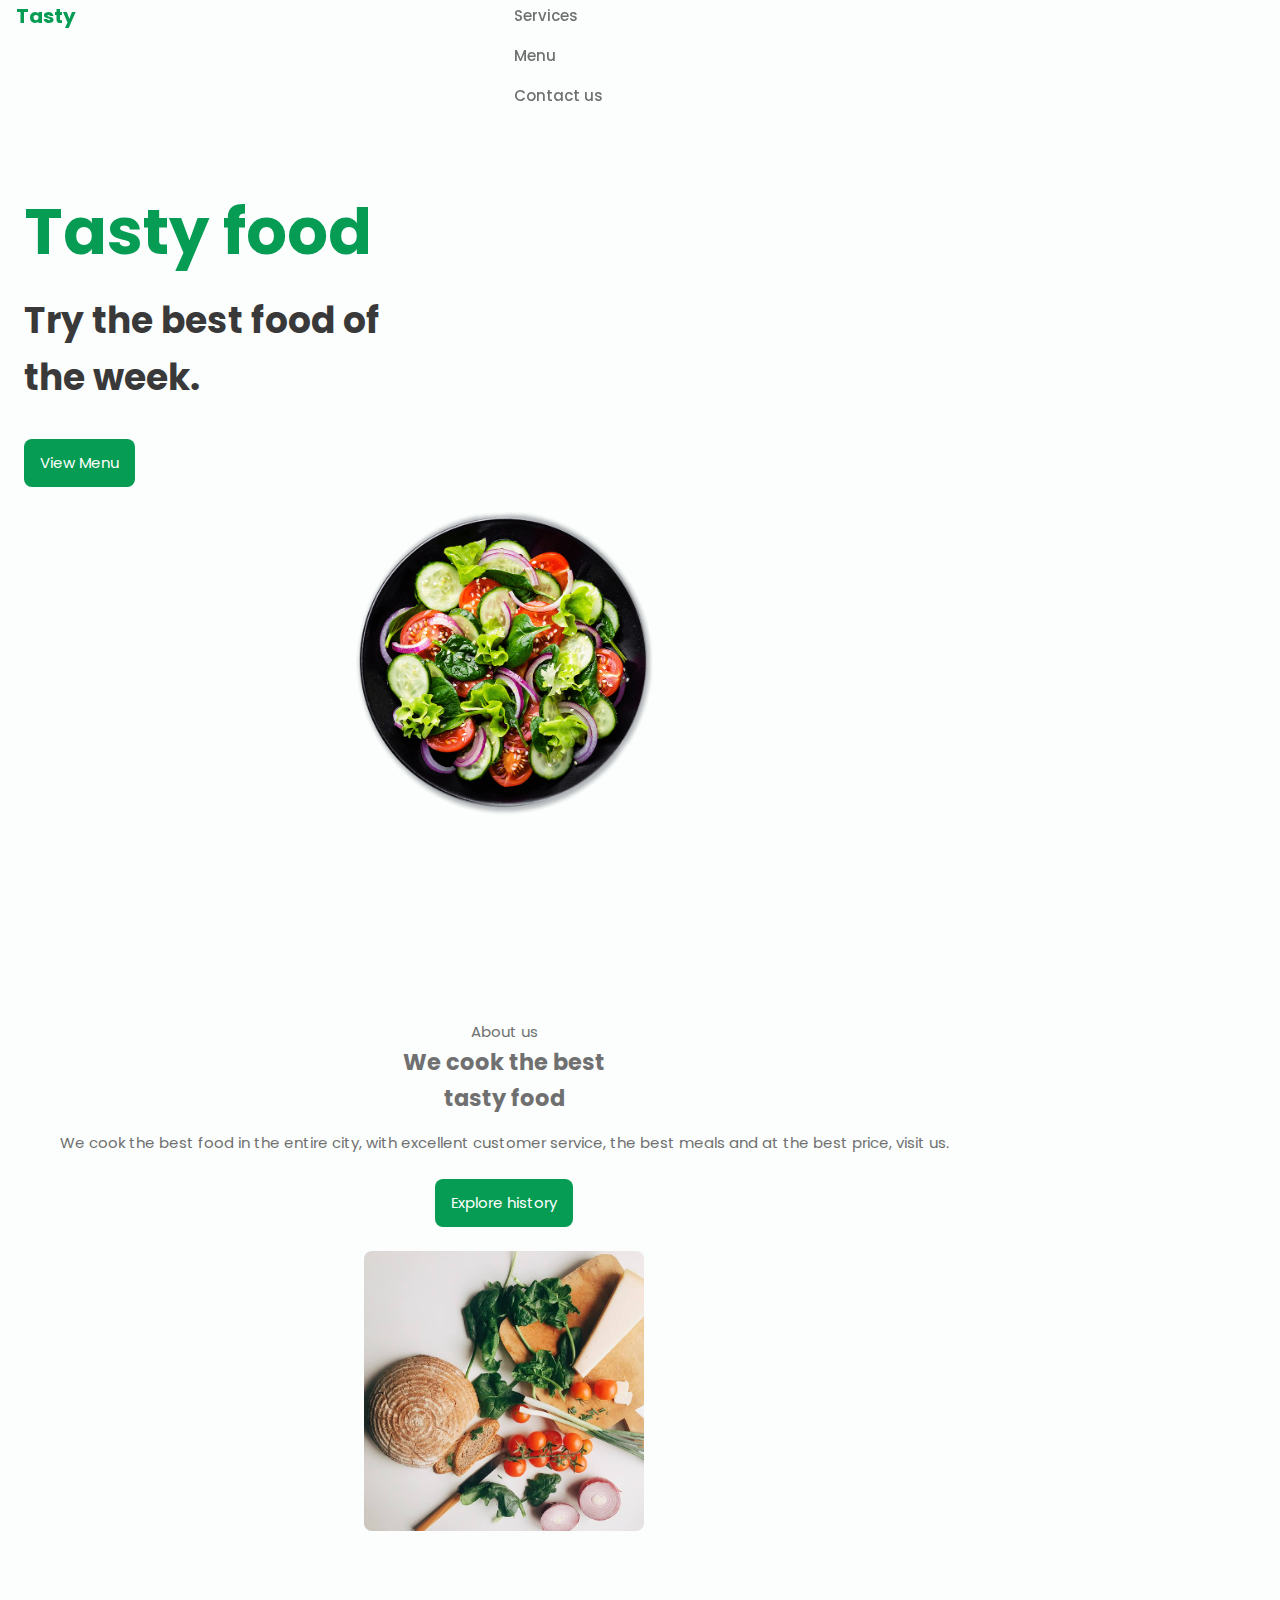
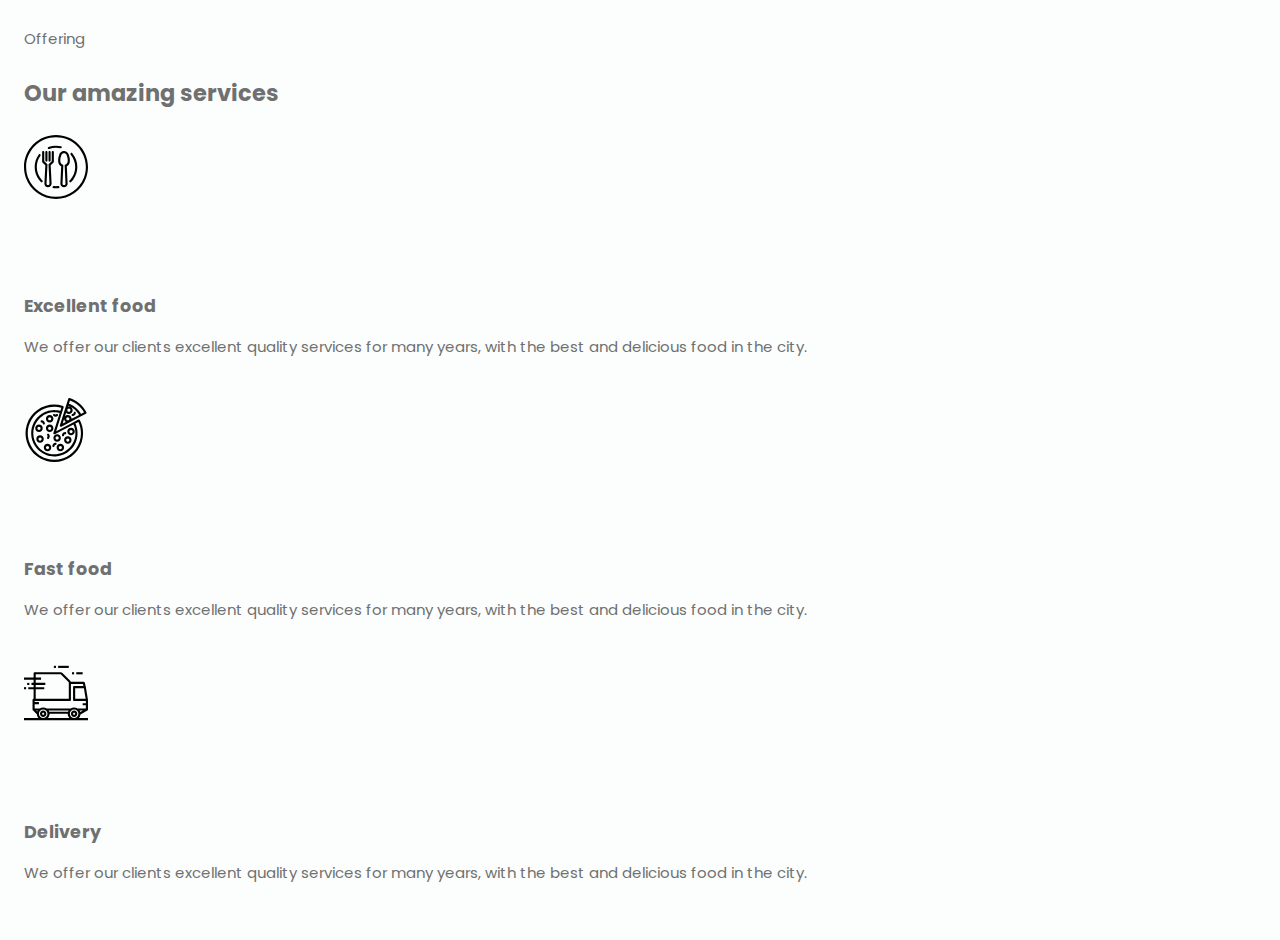
==== ex4/index.html @ 88bc2f44 "update 50% "web-restaurant"" ====
<!DOCTYPE html>
<html lang="en">
<head>
    <meta charset="UTF-8">
    <meta http-equiv="X-UA-Compatible" content="IE=edge">
    <meta name="viewport" content="width=device-width, initial-scale=1.0">
    <!-- Icon font-awesome -->
    <link rel="stylesheet" href="https://cdnjs.cloudflare.com/ajax/libs/font-awesome/5.15.2/css/all.min.css" integrity="sha512-HK5fgLBL+xu6dm/Ii3z4xhlSUyZgTT9tuc/hSrtw6uzJOvgRr2a9jyxxT1ely+B+xFAmJKVSTbpM/CuL7qxO8w==" crossorigin="anonymous" />
    <!-- Link css -->
    <link rel="stylesheet" href="assets/css/style.css">
    <title>Response website food</title>
</head>
<body>
    <!-- ===== HEADER ===== -->
    <header class="l-header" id="header">
        <nav class="nav bg-container">
            <a href="#" class="nav__logo">Tasty</a>
            <div class="nav__menu" id="nav-menu">
                <ul class="nav__list">
                    <li class="nav__item"><a href="" class="nav__link nav__link-active">Home</a></li>
                    <li class="nav__item"><a href="" class="nav__link">About</a></li>
                    <li class="nav__item"><a href="" class="nav__link">Services</a></li>
                    <li class="nav__item"><a href="" class="nav__link">Menu</a></li>
                    <li class="nav__item"><a href="" class="nav__link">Contact us</a></li>
                </ul>
            </div>
            <div class="nav__toggle" id="nav-toggle">
                <i class="fas fa-bars"></i>
            </div>
        </nav>
    </header>

    <!--== MAIN ==-->
    <main class="l-main">
        <!-- === HOME ==== -->
        <section class="home" id="home">
            <div class="home__container bg-container bd-grid">
                <div class="home__data">
                    <h1 class="home__title">Tasty food</h1>
                    <h2 class="home__subtitle">Try the best food of <br> the week.</h2>
                    <a href="#" class="button">View Menu</a>
                </div>
                <img src="assets/images/home.png" class="home__img" alt="">
            </div>
        </section>
        <!-- === ABOUT === -->
        <section class="about">
            <div class="about__container bg-container bd-grid">
                <div class="about__data">
                    <span class="about__initial section-subtitle">About us</span>
                    <h2 class="about__initial section-title">We cook the best <br>tasty food</h2>
                    <p class="about__description">We cook the best food in the entire city, with excellent customer service, the best meals and at the best price, visit us.</p>
                    <a href="#" class="button">Explore history</a>
                </div>
                <img src="assets/images/about.jpg" alt="" class="about__img">
            </div>
        </section>

        <section class="services">
            <div class="services__container bg-container bd-grid">
                <span class="section-subtitle">Offering</span>
                <h2 class="section-title">Our amazing services</h2>
                <div class="services__content">
                    <svg class="services__img" xmlns="http://www.w3.org/2000/svg">
                        <path d="M45.3205 21.5702L44.6357 19.3163C43.7659 16.756 40.9852 15.3857 38.4249 
                        16.2556C36.9847 16.7449 35.8536 17.876 35.3643 19.3163L34.6795 21.5702C34.1032 
                        23.471 33.9823 25.4807 34.3264 27.4368C34.6403 29.0838 35.6859 30.4987 37.168 
                        31.2822L36.4011 48.4267C36.2984 49.3836 36.6088 50.339 37.2544 51.0528C38.6428 
                        52.5715 40.9996 52.6771 42.5183 51.2887C42.6004 51.2136 42.6791 51.135 42.7541 
                        51.0528C43.3853 50.3592 43.6952 49.4319 43.6075 48.4982L42.8363 31.28C44.3164 
                        30.4962 45.3603 29.0822 45.6736 27.4368C46.0177 25.4807 45.8968 23.471 45.3205 
                        21.5702ZM43.5723 27.0656C43.3413 28.2488 42.4981 29.2196 41.3589 29.6139C40.9265 
                        29.7764 40.648 30.1988 40.6688 30.6603L41.4795 48.6667C41.5168 49.0199 41.4003 
                        49.372 41.1595 49.6331C40.5172 50.269 39.4828 50.269 38.8405 49.6331C38.5877 
                        49.351 38.4729 48.9712 38.5269 48.5963L39.3312 30.6603C39.352 30.1988 39.0735 
                        29.7764 38.6411 29.6139C37.5019 29.2196 36.6587 28.2488 36.4277 27.0656C36.1424 
                        25.4416 36.2429 23.7732 36.7211 22.1952L37.4059 19.9403C37.9357 18.5076 39.5267 
                        17.7758 40.9595 18.3056C41.7169 18.5858 42.314 19.183 42.5941 19.9403L43.2789 
                        22.1952C43.7565 23.7734 43.8571 25.4416 43.5723 27.0656Z"/>
                        <path d="M28.8 16C28.2109 16 27.7333 16.4776 27.7333 17.0667V26.2251L24.8459 
                        29.1125C24.6323 29.3253 24.5187 29.6188 24.5333 29.92L25.4667 48.5867C25.4889 
                        48.9892 25.3428 49.3829 25.0635 49.6736C24.4796 50.2627 23.5287 50.2669 22.9395 
                        49.6829C22.9363 49.6799 22.9332 49.6767 22.9301 49.6736C22.6507 49.3829 22.5047 
                        48.9892 22.5269 48.5867L23.4667 29.92C23.4816 29.6189 23.3684 29.3256 23.1552 
                        29.1125L20.2667 26.2251V17.0667C20.2667 16.4776 19.7891 16 19.2 16C18.6109 
                        16 18.1333 16.4776 18.1333 17.0667V26.6667C18.1333 26.9496 18.2459 27.2208 
                        18.4459 27.4208L21.3109 30.2869L20.4011 48.4832C20.3043 50.4708 21.8371 
                        52.1607 23.8247 52.2575C25.8123 52.3543 27.5021 50.8215 27.5989 48.8339C27.6047 
                        48.7171 27.6047 48.6001 27.5989 48.4833L26.6891 30.2871L29.5541 27.4209C29.7541 
                        27.2209 29.8667 26.9497 29.8667 26.6668V17.0668C29.8667 16.4776 29.3891 16 28.8 16Z"/>
                        <path d="M22.4 16C21.8109 16 21.3333 16.4776 21.3333 17.0667V25.6C21.3333 26.1891 
                        21.8109 26.6667 22.4 26.6667C22.9891 26.6667 23.4667 26.1891 23.4667 25.6V17.0667C23.4667 
                        16.4776 22.9891 16 22.4 16Z"/>
                        <path d="M25.6 16C25.0109 16 24.5333 16.4776 24.5333 17.0667V25.6C24.5333 26.1891 
                        25.0109 26.6667 25.6 26.6667C26.1891 26.6667 26.6667 26.1891 26.6667 25.6V17.0667C26.6667 
                        16.4776 26.1891 16 25.6 16Z"/>
                        <path d="M32 0C14.3269 0 0 14.3269 0 32C0 49.6731 14.3269 64 32 64C49.6731 64 64 49.6731 
                        64 32C63.98 14.3352 49.6648 0.02 32 0ZM32 61.8667C15.5051 61.8667 2.13333 48.4949 
                        2.13333 32C2.13333 15.5051 15.5051 2.13333 32 2.13333C48.4949 2.13333 61.8667 
                        15.5051 61.8667 32C61.8479 48.4871 48.4871 61.8479 32 61.8667Z"/>
                        <path d="M35.4625 52.0229C35.4053 51.4367 34.8836 51.0077 34.2972 51.0649C34.2835 
                        51.0663 34.2697 51.0679 34.256 51.0697L34.2603 51.0687C32.7585 51.2431 31.2415 
                        51.2431 29.7397 51.0687C29.1544 51 28.6244 51.4188 28.5557 52.0041C28.4871 
                        52.5895 28.9059 53.1195 29.4912 53.1881C31.1567 53.3827 32.8391 53.3827 
                        34.5045 53.1881C35.0908 53.1311 35.5197 52.6093 35.4625 52.0229Z"/>
                        <path d="M48.32 18.2549C47.9414 17.8035 47.2686 17.7445 46.8173 18.1231C46.8158 
                        18.1243 46.8144 18.1257 46.8128 18.1269C46.3625 18.5066 46.3052 19.1794 46.6848 
                        19.6298C53.1161 27.2645 52.6241 38.5537 45.553 45.5999C45.1357 46.0158 45.1345 
                        46.6914 45.5504 47.1087C45.9662 47.5261 46.6418 47.5273 47.0592 47.1114C54.9174 
                        39.283 55.4654 26.7387 48.32 18.2549Z"/>
                        <path d="M24.851 14.0992C24.8505 14.0992 24.85 14.0991 24.8495 14.0991C24.8487 
                        14.0991 24.8478 14.0992 24.8469 14.0992H24.851Z"/>
                        <path d="M37.0315 11.263C32.8628 10.2639 28.4908 10.5324 24.4757 12.0342C23.9243 
                        12.2415 23.6455 12.8567 23.8528 13.408C24.0091 13.8236 24.4064 14.0987 24.8503 
                        14.0991C24.9779 14.0984 25.1043 14.0751 25.2235 14.0299C28.8392 12.6778 32.7763 
                        12.4363 36.5301 13.3366C37.1028 13.475 37.6792 13.1231 37.8176 12.5504C37.956 
                        11.9778 37.6041 11.4014 37.0315 11.263Z"/>
                        <path d="M18.3989 45.5466C14.8031 41.9569 12.7877 37.081 12.8 32C12.7895 
                        27.9405 14.0753 23.9837 16.4704 20.7061C16.8244 20.2352 16.7296 19.5665 
                        16.2587 19.2125C15.7877 18.8585 15.1191 18.9533 14.7651 19.4243C14.7588 
                        19.4327 14.7527 19.441 14.7467 19.4496C8.5796 27.928 9.48706 39.6308 
                        16.8875 47.057C17.3045 47.4744 17.9811 47.4746 18.3984 47.0576C18.8157 
                        46.6405 18.816 45.964 18.3989 45.5466Z"/>
                    </svg>
                    <h3 class="services__title">Excellent food</h3>
                    <p class="services__description">We offer our clients excellent quality services for many years, with the best and delicious food in the city.</p>
                </div>

                <div class="services__content">
                    <svg class="services__img" xmlns="http://www.w3.org/2000/svg">
                        <g clip-path="url(#clip0)">
                        <path d="M55.82 22.0395C55.5475 21.5164 54.9027 21.3132 54.3795 21.5855L54.3794 
                        21.5857L49.4885 24.1283H49.481L32.1524 33.1455L38.0258 14.5397C38.0258 14.5323 
                        38.0343 14.5269 38.0364 14.5184L39.6917 9.24302C39.8672 8.68077 39.5542 8.08249 
                        38.9922 7.90602C23.9044 3.04166 7.72977 11.3293 2.86527 26.4172C-1.99923 41.5051 
                        6.28852 57.6796 21.3763 62.5441C21.4918 62.5813 21.6074 62.6178 21.7234 62.6535C24.5311 
                        63.5434 27.4587 63.9975 30.4042 64.0002C42.9131 63.965 53.9649 55.8488 57.7422 
                        43.9239C60.0541 36.6656 59.3619 28.7836 55.82 22.0395ZM29.3406 34.962C29.164 
                        35.5247 29.4769 36.1241 30.0396 36.3008C30.3091 36.3854 30.601 36.3598 30.8517 
                        36.2296L49.4682 26.5439C49.5504 26.7222 49.638 26.8984 49.7149 27.0778C49.8216 
                        27.3362 49.9284 27.5957 50.0352 27.8584C50.173 28.2183 50.2969 28.5814 50.4133 
                        28.9466C50.5019 29.2243 50.5884 29.503 50.6653 29.7828C50.7625 30.1405 50.8457 
                        30.5015 50.9237 30.8635C50.9867 31.1539 51.0508 31.4433 51.101 31.7349C51.1629 
                        32.0969 51.2078 32.46 51.2505 32.8241C51.2857 33.1178 51.3242 33.4104 51.3466 
                        33.7051C51.3744 34.0778 51.3808 34.4526 51.3882 34.8253C51.3946 35.1126 51.4085 
                        35.3988 51.4021 35.686C51.3946 36.0822 51.3605 36.4784 51.3306 36.8746C51.3092 
                        37.1394 51.2996 37.4086 51.2697 37.6691C51.2163 38.1219 51.1341 38.5725 51.0561 
                        39.0232C51.0187 39.2304 50.9953 39.4386 50.9493 39.6447C50.8084 40.3036 50.6386 
                        40.9603 50.4325 41.6118C48.7654 46.9422 45.0355 51.3845 40.074 53.9491C39.6361 
                        54.1776 39.1865 54.3687 38.738 54.5642C28.0956 59.2052 15.7058 54.3402 11.0648 
                        43.6977C7.01535 34.4119 10.1643 23.5587 18.5549 17.8822C19.2289 17.4217 19.9288 
                        17.0002 20.6512 16.62C21.2172 16.3252 21.7949 16.0658 22.3769 15.8255C22.4784 
                        15.7828 22.5798 15.74 22.6823 15.6995C23.2519 15.4767 23.8243 15.2783 24.3995 
                        15.1047C24.4977 15.0748 24.5981 15.0502 24.6974 15.0224C25.2613 14.8633 25.8283 
                        14.7245 26.4007 14.6145C26.4456 14.6059 26.4904 14.5942 26.5363 14.5857C27.1344 
                        14.4789 27.7377 14.3956 28.3432 14.3368L28.6956 14.3048C29.2936 14.2578 29.8938 
                        14.2322 30.495 14.2375C30.5879 14.2375 30.6797 14.2439 30.7716 14.2461C31.3109 
                        14.2567 31.8512 14.2909 32.3905 14.3443C32.5144 14.3561 32.6372 14.3657 32.7611 
                        14.3796C33.3569 14.4507 33.9522 14.5461 34.5466 14.6657C34.6715 14.6914 34.7965 14.7234 34.9214 
                        14.7512C35.1681 14.8067 35.4137 14.8804 35.6604 14.9445L29.3406 34.962ZM55.6993 43.2777C51.2801 
                        57.2726 36.3525 65.0352 22.3577 60.616C15.642 58.4955 10.0427 53.7957 6.79003 47.5492C-0.00601205
                        34.5574 5.01667 18.5164 18.0083 11.7204C23.9533 8.61056 30.8553 7.86704 37.3263 9.6392L36.3097 
                        12.8824C36.0897 12.8236 35.8675 12.7895 35.6465 12.7382C35.3261 12.6613 34.9983 12.5887 34.6726 
                        12.5246C34.2743 12.4488 33.877 12.3879 33.4776 12.3335C33.1412 12.2865 32.8059 12.2406 32.4695 
                        12.2096C32.0733 12.1722 31.6793 12.1541 31.2842 12.137C30.9457 12.1231 30.6082 12.1071 30.2707 
                        12.1071C29.8724 12.1071 29.4762 12.1306 29.079 12.153C28.7458 12.1712 28.4148 12.1829 28.0837 
                        12.216C27.6779 12.2555 27.2743 12.3228 26.8717 12.3826C26.5513 12.4307 26.2309 12.4702 25.917 
                        12.5321C25.4984 12.6154 25.084 12.7254 24.6686 12.8311C24.3728 12.9069 24.0749 12.9699 23.7812 
                        13.0575C23.338 13.1899 22.9013 13.3533 22.4634 13.5135C22.205 13.6075 21.9434 13.6854 21.6881 
                        13.7901C21.1542 14.0037 20.6363 14.2557 20.1173 14.512C19.9667 14.5867 19.8108 14.6444 19.6613 
                        14.7256C19.0408 15.0459 18.446 15.4037 17.864 15.7742C7.77422 22.2215 4.26621 35.2991 9.77477 
                        45.9303C9.78332 45.9474 9.78972 45.9645 9.79827 45.9805C9.81963 46.0211 9.84632 46.0574 9.86661 
                        46.0979C12.6976 51.506 17.5617 55.5673 23.3882 57.3877C23.4202 57.3983 23.4523 57.4037 23.4833 
                        57.4133C24.1154 57.6098 24.7519 57.7732 25.3916 57.9141C25.6222 57.9654 25.854 58.0049 26.0857 
                        58.0497C26.5395 58.1352 26.9945 58.2099 27.4505 58.2633C27.7046 58.2954 27.9577 58.3263 28.2119 
                        58.3509C28.6871 58.3957 29.1623 58.4224 29.6375 58.4374C29.8511 58.4449 30.0646 58.4609 30.2697 
                        58.462C30.3081 58.462 30.3466 58.462 30.385 58.462C30.9681 58.462 31.5501 58.4321 32.1299 
                        58.3872C32.3061 58.3733 32.4813 58.3573 32.6564 58.3391C33.2843 58.2772 33.9101 58.196 34.5306 
                        58.0818C34.6373 58.0626 34.7441 58.0359 34.8509 58.0145C35.4148 57.9077 35.9743 57.7668 36.5307 
                        57.6119C36.677 57.5713 36.8233 57.534 36.9685 57.4902C37.5836 57.3065 38.1913 57.094 38.7936 
                        56.858C38.9281 56.8046 39.0605 56.7512 39.194 56.6935C39.8241 56.4319 40.4488 56.1521 41.0607 
                        55.8392C46.5215 53.0152 50.6262 48.1245 52.4604 42.2568C52.4924 42.1564 52.5106 42.0539 52.5405 
                        41.9535C52.7274 41.3352 52.8961 40.7158 53.0296 40.0911C53.0819 39.8455 53.1107 39.5988 53.1545 
                        39.3521C53.2421 38.8673 53.3318 38.3835 53.3884 37.8966C53.4204 37.6189 53.429 37.3413 53.4514 
                        37.0626C53.4866 36.6066 53.5251 36.1516 53.5336 35.6967C53.54 35.402 53.524 35.1083 53.5187 
                        34.8136C53.5101 34.3768 53.5027 33.9401 53.4685 33.5044C53.445 33.1979 53.4023 32.8935 53.367 
                        32.5881C53.3168 32.1684 53.2666 31.7509 53.1951 31.3344C53.1396 31.014 53.068 30.7044 52.9997 
                        30.3893C52.9121 29.991 52.8224 29.5938 52.7146 29.1986C52.6249 28.8783 52.5213 28.5515 
                        52.4177 28.229C52.297 27.8552 52.1721 27.4815 52.0322 27.1141C51.9051 26.7788 51.7652 
                        26.4467 51.6221 26.1156C51.5399 25.9266 51.4758 25.7333 51.3882 25.5454L54.4007 
                        23.9777C57.2654 30.0137 57.7296 36.9125 55.6993 43.2777Z"/>
                        <path d="M62.4099 14.2524C58.9465 7.45084 52.8892 2.33112 45.6056 0.0494396C45.0432 -0.127563 44.4439 
                        0.184527 44.2665 0.74677L42.5888 6.06592L35.8686 27.366C35.7386 27.7788 35.8706 28.2291 36.2029 
                        28.5065C36.5352 28.7839 37.002 28.8333 37.385 28.6315L57.0448 18.2729L61.9571 15.6833C62.4744 
                        15.4107 62.6762 14.7729 62.4099 14.2524ZM44.8965 10.6002C45.7812 10.6002 46.4984 11.3174 46.4984 
                        12.202C46.4984 13.0866 45.7812 13.8038 44.8965 13.8038C44.0119 13.8038 43.2947 13.0866 43.2947 
                        12.202C43.2947 11.3174 44.0119 10.6002 44.8965 10.6002ZM38.6878 25.5314L40.1167 21.0003C40.1946 
                        22.1759 40.8244 23.2453 41.8146 23.8836L38.6878 25.5314ZM43.8287 22.3469C42.944 22.3469 42.2268 
                        21.6297 42.2268 20.7451C42.2268 19.8605 42.944 19.1433 43.8287 19.1433C44.7133 19.1433 45.4305 
                        19.8605 45.4305 20.7451C45.4305 21.6299 44.7133 22.3469 43.8287 22.3469ZM47.5673 20.8583C47.5673 
                        20.8188 47.5791 20.7825 47.5791 20.743C47.5884 18.6876 45.9297 17.0139 43.8744 17.0046C42.7351 16.9994 
                        41.6562 17.5164 40.9464 18.4075L42.1136 14.672C43.4742 16.2298 45.84 16.3897 47.3979 15.0292C48.9557 
                        13.6686 49.1156 11.3028 47.7551 9.74493C46.8342 8.69052 45.4021 8.23774 44.0424 8.57119L44.2944 
                        7.77561C44.4759 7.84289 44.6607 7.90482 44.8401 7.97744C45.0857 8.07675 45.3302 8.17714 45.5705 
                        8.28499C45.9379 8.44945 46.2967 8.62778 46.6523 8.81253C46.8744 8.92786 47.0997 9.03999 47.3176 
                        9.16386C47.6956 9.37744 48.0651 9.61024 48.425 9.84731C48.6022 9.96264 48.7849 10.0694 48.9589 
                        10.1912C49.4722 10.5472 49.9706 10.9269 50.454 11.3306L50.4945 11.3616C50.9858 11.777 51.4556 12.2159 
                        51.9052 12.6804C52.0494 12.8278 52.1829 12.988 52.3238 13.1396C52.6218 13.46 52.9154 13.79 53.1942 
                        14.1327C53.3501 14.325 53.4964 14.5257 53.6459 14.7244C53.8904 15.0447 54.1286 15.3758 54.355 15.7143C54.5002 
                        15.9279 54.6401 16.1553 54.7821 16.3796C54.8889 16.5494 54.9818 16.7266 55.0822 16.8996L47.5673 20.8583ZM56.9829 
                        15.8937C56.8654 15.6876 56.7287 15.4964 56.6049 15.2946C56.45 15.0415 56.2941 14.7884 56.1297 14.5471C55.883 
                        14.1765 55.6213 13.8188 55.3544 13.4653C55.1867 13.2421 55.0233 13.0147 54.8471 12.799C54.5428 12.4231 54.2203 
                        12.0664 53.8946 11.7118C53.7355 11.5399 53.5859 11.3594 53.4215 11.1918C52.9271 10.6877 52.4145 10.204 51.8763 
                        9.748L51.8602 9.73305C51.3167 9.27386 50.7486 8.8435 50.1634 8.43663C49.9722 8.30421 49.7704 8.18781 49.576 
                        8.06074C49.1724 7.79697 48.7655 7.53854 48.3448 7.3004C48.1034 7.16478 47.8546 7.04304 47.6079 6.91489C47.2139 
                        6.71093 46.8177 6.51337 46.4108 6.33076C46.1428 6.21222 45.8715 6.10223 45.5981 5.9933C45.3771 5.90467 45.1646 
                        5.80108 44.9403 5.71886L45.9783 2.42229C51.9362 4.55766 56.9208 8.77582 60.0125 14.2983L56.9829 15.8937Z"/>
                        <path d="M25.6746 17.0076C23.6103 17.0076 21.937 18.6809 21.937 20.7452C21.937 22.8094 23.6103 24.4828 25.6746 
                        24.4828C27.7388 24.4828 29.4122 22.8094 29.4122 20.7452C29.4122 18.6809 27.7388 17.0076 25.6746 17.0076ZM25.6746 
                        22.347C24.7899 22.347 24.0727 21.6298 24.0727 20.7452C24.0727 19.8606 24.7899 19.1433 25.6746 19.1433C26.5592 
                        19.1433 27.2764 19.8606 27.2764 20.7452C27.2764 21.6299 26.5592 22.347 25.6746 22.347Z"/>
                        <path d="M14.9957 26.6185C12.9315 26.6185 11.2581 28.2919 11.2581 30.3561C11.2581 32.4204 12.9315 34.0938 14.9957 
                        34.0938C17.0599 34.0938 18.7333 32.4204 18.7333 30.3561C18.7333 28.2919 17.0599 26.6185 14.9957 26.6185ZM14.9957 
                        31.958C14.1111 31.958 13.3938 31.2408 13.3938 30.3561C13.3938 29.4715 14.1111 28.7543 14.9957 28.7543C15.8803 
                        28.7543 16.5975 29.4715 16.5975 30.3561C16.5975 31.2409 15.8803 31.958 14.9957 31.958Z"/>
                        <path d="M25.6746 26.6185C23.6103 26.6185 21.937 28.2919 21.937 30.3561C21.937 32.4204 23.6103 34.0938 
                        25.6746 34.0938C27.7388 34.0938 29.4122 32.4204 29.4122 30.3561C29.4122 28.2919 27.7388 26.6185 25.6746 
                        26.6185ZM25.6746 31.958C24.7899 31.958 24.0727 31.2408 24.0727 30.3561C24.0727 29.4715 24.7899 28.7543 
                        25.6746 28.7543C26.5592 28.7543 27.2764 29.4715 27.2764 30.3561C27.2764 31.2409 26.5592 31.958 25.6746 31.958Z"/>
                        <path d="M36.3534 45.8406C34.2892 45.8406 32.6158 47.514 32.6158 49.5782C32.6158 51.6424 34.2892 53.3158 
                        36.3534 53.3158C38.4177 53.3158 40.0911 51.6424 40.0911 49.5782C40.0911 47.514 38.4177 45.8406 36.3534 
                        45.8406ZM36.3534 51.18C35.4688 51.18 34.7516 50.4628 34.7516 49.5782C34.7516 48.6936 35.4688 47.9764 
                        36.3534 47.9764C37.2381 47.9764 37.9553 48.6936 37.9553 49.5782C37.9553 50.4629 37.2381 51.18 36.3534 51.18Z"/>
                        <path d="M43.8287 38.3654C41.7644 38.3654 40.091 40.0387 40.091 42.103C40.091 44.1672 41.7644 45.8406 43.8287 
                        45.8406C45.8929 45.8406 47.5663 44.1672 47.5663 42.103C47.5663 40.0387 45.8929 38.3654 43.8287 38.3654ZM43.8287 
                        43.7048C42.944 43.7048 42.2268 42.9876 42.2268 42.103C42.2268 41.2184 42.944 40.5011 43.8287 40.5011C44.7133 
                        40.5011 45.4305 41.2184 45.4305 42.103C45.4305 42.9877 44.7133 43.7048 43.8287 43.7048Z"/>
                        <path d="M47.0323 29.8223C44.9681 29.8223 43.2947 31.4956 43.2947 33.5599C43.2947 35.6241 44.9681 37.2975 47.0323 
                        37.2975C49.0966 37.2975 50.7699 35.6241 50.7699 33.5599C50.7699 31.4956 49.0966 29.8223 47.0323 29.8223ZM47.0323 
                        35.1617C46.1477 35.1617 45.4305 34.4445 45.4305 33.5599C45.4305 32.6753 46.1477 31.958 47.0323 31.958C47.9169 
                        31.958 48.6342 32.6753 48.6342 33.5599C48.6342 34.4446 47.9169 35.1617 47.0323 35.1617Z"/>
                        <path d="M16.0636 37.2975C13.9993 37.2975 12.326 38.9709 12.326 41.0351C12.326 43.0993 13.9993 44.7727 16.0636 
                        44.7727C18.1278 44.7727 19.8012 43.0993 19.8012 41.0351C19.8012 38.9709 18.1278 37.2975 16.0636 37.2975ZM16.0636 
                        42.6369C15.179 42.6369 14.4617 41.9197 14.4617 41.0351C14.4617 40.1505 15.179 39.4333 16.0636 39.4333C16.9482 
                        39.4333 17.6654 40.1505 17.6654 41.0351C17.6654 41.9198 16.9482 42.6369 16.0636 42.6369Z"/>
                        <path d="M33.1498 36.2296C31.0856 36.2296 29.4122 37.903 29.4122 39.9672C29.4122 42.0314 31.0856 43.7048 33.1498 
                        43.7048C35.214 43.7048 36.8874 42.0314 36.8874 39.9672C36.8874 37.903 35.214 36.2296 33.1498 36.2296ZM33.1498 
                        41.5691C32.2652 41.5691 31.5479 40.8518 31.5479 39.9672C31.5479 39.0826 32.2652 38.3654 33.1498 38.3654C34.0344 
                        38.3654 34.7516 39.0826 34.7516 39.9672C34.7516 40.852 34.0344 41.5691 33.1498 41.5691Z"/>
                        <path d="M23.5388 45.8406C21.4746 45.8406 19.8012 47.514 19.8012 49.5782C19.8012 51.6424 21.4746 53.3158 23.5388 
                        53.3158C25.603 53.3158 27.2764 51.6424 27.2764 49.5782C27.2764 47.514 25.603 45.8406 23.5388 45.8406ZM23.5388 
                        51.18C22.6542 51.18 21.937 50.4628 21.937 49.5782C21.937 48.6936 22.6542 47.9764 23.5388 47.9764C24.4234 
                        47.9764 25.1406 48.6936 25.1406 49.5782C25.1406 50.4629 24.4234 51.18 23.5388 51.18Z"/>
                        <path d="M17.6654 22.347C17.0757 22.347 16.5975 22.8252 16.5975 23.4149C16.5975 24.0047 17.0757 24.4828 17.6654 
                        24.4828C18.2551 24.4828 18.7333 24.961 18.7333 25.5507C18.7333 26.1405 19.2114 26.6186 19.8012 26.6186C20.3909 
                        26.6186 20.8691 26.1405 20.8691 25.5507C20.8691 23.7815 19.4348 22.347 17.6654 22.347Z"/>
                        <path d="M31.5479 44.7727C29.7786 44.7727 28.3443 46.207 28.3443 47.9764C28.3443 48.5661 28.8224 49.0443 29.4122 
                        49.0443C30.0019 49.0443 30.4801 48.5661 30.4801 47.9764C30.4801 47.3866 30.9582 46.9085 31.5479 46.9085C32.1377 
                        46.9085 32.6158 46.4303 32.6158 45.8406C32.6158 45.2509 32.1377 44.7727 31.5479 44.7727Z"/>
                        <path d="M33.8135 16.252C33.3962 15.835 32.72 15.8353 32.303 16.2526C31.8806 16.6564 31.2153 16.6564 30.793 
                        16.2526C30.3759 15.8353 29.6997 15.835 29.2824 16.252C28.8651 16.6691 28.8649 17.3453 29.2819 17.7626C30.5327 
                        19.0141 32.561 19.0147 33.8126 17.764C33.8131 17.7635 33.8135 17.7631 33.814 17.7626C34.231 17.3453 34.2308 
                        16.6691 33.8135 16.252Z"/>
                        <path d="M41.1589 34.0938C39.3896 34.0938 37.9553 35.528 37.9553 37.2974C37.9553 37.8871 38.4334 38.3653 39.0232 
                        38.3653C39.6129 38.3653 40.0911 37.8871 40.0911 37.2974C40.0911 36.7077 40.5692 36.2295 41.1589 36.2295C41.7487 
                        36.2295 42.2268 35.7514 42.2268 35.1616C42.2268 34.5719 41.7487 34.0938 41.1589 34.0938Z"/>
                        <path d="M24.8292 36.0997C24.8287 36.0992 24.8283 36.0988 24.8277 36.0982C24.4105 35.6812 23.7342 35.6815 23.3172 
                        36.0988C22.9002 36.516 22.9005 37.1923 23.3177 37.6093C23.7346 38.0263 23.7346 38.7023 23.3177 39.1193C22.9002 
                        39.5358 22.8993 40.212 23.3159 40.6295C23.3161 40.6298 23.3164 40.6301 23.3167 40.6303C23.7334 41.0476 24.4097 
                        41.048 24.8269 40.6311C24.8272 40.6309 24.8275 40.6306 24.8277 40.6303C26.0793 39.3797 26.0798 37.3513 24.8292 
                        36.0997Z"/>
                        <path d="M50.7699 13.804C50.1802 13.804 49.702 14.2821 49.702 14.8718C49.702 15.4616 49.2239 15.9397 48.6342 
                        15.9397C48.0444 15.9397 47.5663 16.4179 47.5663 17.0076C47.5663 17.5974 48.0444 18.0755 48.6342 18.0755C50.4035 
                        18.0755 51.8378 16.6412 51.8378 14.8718C51.8378 14.2821 51.3597 13.804 50.7699 13.804Z"/>
                        </g>
                        <defs>
                        <clipPath id="clip0">
                        <rect width="64" height="64" fill="white"/>
                        </clipPath>
                        </defs>
                    </svg>
                    <h3 class="services__title">Fast food</h3>
                    <p class="services__description">We offer our clients excellent quality services for many years, with the best and delicious food in the city.</p>
                </div>

                <div class="services__content">
                    <svg class="services__img" xmlns="http://www.w3.org/2000/svg">
                        <g clip-path="url(#clip0)">
                        <path d="M19.1978 49.6016C17.4308 49.6016 15.9981 51.0342 15.9981 52.8012C15.9981 54.5682 17.4308 
                        56.0008 19.1978 56.0008C20.9648 56.0008 22.3974 54.5682 22.3974 52.8012C22.3974 51.0342 20.9648 
                        49.6016 19.1978 49.6016ZM19.1978 53.8677C18.6088 53.8677 18.1312 53.3902 18.1312 52.8012C18.1312 
                        52.2122 18.6088 51.7347 19.1978 51.7347C19.7868 51.7347 20.2643 52.2122 20.2643 52.8012C20.2643 
                        53.3902 19.7868 53.8677 19.1978 53.8677Z"/>
                        <path d="M50.1275 49.6016C48.3605 49.6016 46.9279 51.0342 46.9279 52.8012C46.9279 54.5682 48.3605 
                        56.0008 50.1275 56.0008C51.8945 56.0008 53.3271 54.5682 53.3271 52.8012C53.3271 51.0342 51.8945 
                        49.6016 50.1275 49.6016ZM50.1275 53.8677C49.5385 53.8677 49.0609 53.3902 49.0609 52.8012C49.0609 
                        52.2122 49.5385 51.7347 50.1275 51.7347C50.7165 51.7347 51.194 52.2122 51.194 52.8012C51.194 
                        53.3902 50.7165 53.8677 50.1275 53.8677Z"/>
                        <path d="M3.19962 21.8715H5.3327V24.0045H3.19962V21.8715Z"/>
                        <path d="M0 26.1377H2.13308V28.2708H0V26.1377Z"/>
                        <path d="M52.2606 11.2061H58.6598V13.3391H52.2606V11.2061Z"/>
                        <path d="M47.9944 11.2061H50.1275V13.3391H47.9944V11.2061Z"/>
                        <path d="M34.1294 4.80676H44.7948V6.93985H34.1294V4.80676Z"/>
                        <path d="M29.8632 4.80676H31.9963V6.93985H29.8632V4.80676Z"/>
                        <path d="M63.9925 59.2005V57.0674H54.8842C55.7935 56.0607 56.3575 54.7906 56.495 53.4412L63.4593 
                        49.461C63.5087 49.4266 63.5556 49.3886 63.5988 49.3469C63.6363 49.3214 63.6723 49.2928 63.7056 
                        49.2626C63.7858 49.1777 63.8514 49.0798 63.8998 48.9735C63.905 48.9636 63.9123 48.9574 63.917 
                        48.948C63.9655 48.8272 63.9915 48.6986 63.9936 48.5684C63.9936 48.5564 63.9998 48.547 63.9998 
                        48.535V38.9362C63.9951 38.9049 63.9889 38.8742 63.9806 38.8435C63.9821 38.8159 63.9821 38.7877 
                        63.9806 38.7601L61.8475 25.9616C61.8428 25.946 61.8371 25.9299 61.8308 25.9148C61.8308 25.9033 
                        61.8308 25.8903 61.8308 25.8788L60.7643 21.6127C60.645 21.1367 60.2169 20.8034 59.7264 20.8049H46.7893C46.6446 
                        20.2852 46.3696 19.8103 45.9905 19.4259L38.708 12.1435C38.1096 11.5414 37.2951 11.204 36.4457 
                        11.2061H10.6654C10.0764 11.2061 9.59888 11.6836 9.59888 12.2726V16.5388H0V18.6719H9.59888V21.8715H7.4658V24.0046H9.59888V26.1377H4.26617V28.2707H9.59888V37.8696C9.00989 
                        37.8696 8.53234 38.3472 8.53234 38.9362V48.535C8.53234 48.5574 8.54432 48.5767 8.54536 48.6001C8.55161 
                        48.6965 8.57088 48.7918 8.60264 48.8829C8.61254 48.9168 8.62451 48.9501 8.63805 48.9829C8.68805 49.0949 
                        8.75679 49.1969 8.84168 49.285L12.8178 53.2611C12.9198 54.6749 13.4911 56.0149 14.441 57.0674H0V59.2005H63.9925ZM44.1016 50.6681H25.2236C25.0929 
                        50.2984 24.9278 49.9411 24.731 49.6016H44.5943C44.3974 49.9411 44.2323 50.2984 44.1016 50.6681ZM25.597 
                        52.8012H43.7282C43.7288 54.3776 44.3141 55.8977 45.3708 57.0674H23.9545C25.0111 55.8977 25.5965 54.3776 
                        25.597 52.8012ZM45.8613 52.8012C45.8613 50.4452 47.7715 48.535 50.1275 48.535C52.4835 48.535 54.3937 
                        50.4452 54.3937 52.8012C54.3937 55.1572 52.4835 57.0674 50.1275 57.0674C47.7715 57.0674 45.8613 55.1572 45.8613 
                        52.8012ZM56.2898 51.0946C56.145 50.5723 55.9336 50.0703 55.6607 49.6016H58.9093L56.2898 51.0946ZM61.6662 
                        37.8696H51.194V27.2042H59.8894L61.6662 37.8696ZM59.4269 25.0711H50.1275C49.5385 25.0711 49.0609 25.5487 
                        49.0609 26.1377V38.9362C49.0609 39.5252 49.5385 40.0027 50.1275 40.0027H61.8595V42.1358H58.6598V44.2689H61.8595V47.4685H53.6578C51.519 
                        46.0463 48.736 46.0463 46.5972 47.4685H22.7281C20.5893 46.0463 17.8063 46.0463 15.6674 
                        47.4685H10.6654V43.2023H14.9316V41.0692H10.6654V40.0027H45.8613C46.4503 40.0027 46.9279 
                        39.5252 46.9279 38.9362V22.938H58.8937L59.4269 25.0711ZM11.732 28.2707H20.2643V26.1377H11.732V24.0046H21.3308V21.8715H11.732V18.6719H17.0647V16.5388H11.732V13.3391H36.4457C36.7285 
                        13.3402 36.9993 13.4527 37.1998 13.6516L44.4823 20.9341C44.6828 21.1341 44.7948 21.4059 44.7948 21.6892V37.8696H11.732V28.2707ZM13.6646 
                        49.6016C13.4766 49.9255 13.3177 50.2661 13.1901 50.6181L12.1736 49.6016H13.6646ZM14.9316 
                        52.8012C14.9316 50.4452 16.8418 48.535 19.1978 48.535C21.5537 48.535 23.4639 50.4452 23.4639 
                        52.8012C23.4639 55.1572 21.5537 57.0674 19.1978 57.0674C16.8418 57.0674 14.9316 55.1572 14.9316 52.8012Z"/>
                            </g>
                            <defs>
                            <clipPath id="clip0">
                            <rect width="64" height="64" fill="white"/>
                            </clipPath>
                            </defs>
                    </svg>
                    <h3 class="services__title">Delivery</h3>
                    <p class="services__description">We offer our clients excellent quality services for many years, with the best and delicious food in the city.</p>
                </div>
            </div>
        </section>
    </main>

    <!-- Main js -->
    <script src="assets/js/main.js"></script>
</body>
</html>
---- ex4/assets/css/style.css ----
/* ===== GOOGLE FONT ===== */
@import url("https://fonts.googleapis.com/css2?family=Poppins:wght@400;500;600&display=swap");
/* ===== VARIABLES CSS ===== */
:root {
  --header-height: 3rem;
  /* Colors */
  --first-color: #069C54;
  --first-color-alt: #048654;
  --title-color: #393939;
  --text-color: #707070;
  --text-color-light: #A6A6A6;
  --body-color: #FBFEFD;
  --container-color: #fff;
  /* Font and typography */
  --body-font: 'Poppins', sans-serif;
  --h1-font-size: 1.5rem;
  --h2-font-size: 1.25rem;
  --h3-font-size: 1rem;
  --biggest-font-size: 2.25rem;
  --normal-font-size: .938rem;
  --small-font-size: .813rem;
  --smaller-font-size: .75rem;
  /* Font weight */
  --font-bold: 700;
  --font-medium: 500;
  --font-semi-bold: 600;
  /* Z index */
  --z-tooltip: 10;
  --z-fixed: 100;
}

@media screen and (min-width: 768px) {
  :root {
    --h1-font-size: 2.25rem;
    --h2-font-size: 1.5rem;
    --h3-font-size: 1.25rem;
    --biggest-font-size: 4rem;
    --normal-font-size: .938rem;
    --small-font-size: .875rem;
    --smaller-font-size: .813rem;
  }
}

/* ==========BASE========== */
*, ::before, ::after {
  -webkit-box-sizing: border-box;
          box-sizing: border-box;
}

body {
  line-height: 1.6;
  color: var(--text-color);
  background-color: var(--body-color);
  font-size: var(--normal-font-size);
  font-family: var(--body-font);
}

h1, h2, h3, h4, h5 {
  margin: 0;
}

ul, li {
  list-style: none;
  margin: 0;
  padding: 0;
}

img {
  max-width: 100%;
  height: auto;
}

a {
  text-decoration: none;
}

section {
  padding: 4rem 0 2rem;
}

section-title, section-subtitle {
  text-align: center;
}

section-title {
  font-size: var(--h1-font-size);
  color: var(--title-color);
  margin-bottom: 1.5rem;
}

section-subtitle {
  display: block;
  color: var(--first-color);
  font-weight: var(--font-medium);
  margin-bottom: .5rem;
}

/* ======== LAY OUT ======= */
.l-header {
  position: fixed;
  width: 100%;
  top: 0;
  left: 0;
  background: var(--body-color);
  z-index: var(--z-fixed);
}

.bg-container {
  max-width: 960px;
  width: calc(100% - 2rem);
  margin-left: 1rem;
  margin-right: 1rem;
}

.bd-grid {
  display: -ms-grid;
  display: grid;
  gap: 1.5rem;
}

/*========== NAV ============*/
.nav {
  max-width: 1024px;
  display: -webkit-box;
  display: -ms-flexbox;
  display: flex;
  -webkit-box-pack: justify;
      -ms-flex-pack: justify;
          justify-content: space-between;
  -webkit-box-align: center;
      -ms-flex-align: center;
          align-items: center;
  height: var(--header-height);
}

@media screen and (max-width: 768px) {
  .nav__menu {
    position: fixed;
    top: -100%;
    left: 0%;
    width: 100%;
    text-align: center;
    padding: 1.5rem 0 1rem;
    -webkit-transition: .4s;
    transition: .4s;
    -webkit-box-shadow: 0 4px 4px rgba(0, 0, 0, 0.1);
            box-shadow: 0 4px 4px rgba(0, 0, 0, 0.1);
    border-radius: 0 0 1rem 1rem;
    z-index: var(--z-fixed);
  }
  .nav__menu-show {
    top: 0%;
  }
}

.nav__item {
  margin-bottom: 1rem;
}

.nav__logo {
  margin-bottom: 1rem;
}

.nav__link {
  color: var(--text-color);
  font-weight: var(--font-medium);
}

.nav__link-active {
  color: var(--first-color);
}

.nav__link {
  -webkit-transition: .3s;
  transition: .3s;
}

.nav__link:hover {
  color: var(--first-color);
}

.nav__toggle {
  margin-bottom: 1rem;
  font-size: 1.3rem;
  cursor: pointer;
  z-index: var(--z-fixed);
}

.nav__logo {
  color: var(--first-color);
  font-size: var(--h3-font-size);
  font-weight: var(--font-bold);
}

/* === HOME === */
.home__container {
  height: calc(100vh - var(--header-height));
  -ms-flex-line-pack: center;
      align-content: center;
}

.home__title {
  font-size: var(--biggest-font-size);
  color: var(--first-color);
  margin-bottom: .5rem;
}

.home__subtitle {
  font-size: var(--h1-font-size);
  color: var(--title-color);
  margin-bottom: 2rem;
}

.home__img {
  width: 300px;
  -ms-grid-column-align: center;
      justify-self: center;
}

/* === BUTTON === */
.button {
  background: var(--first-color);
  color: #fff;
  padding: .75rem 1rem;
  -webkit-transition: .5s;
  transition: .5s;
  border-radius: .5rem;
  display: inline-block;
}

/* === ABOUT === */
.about__data {
  text-align: center;
}

.about__description {
  margin-bottom: 1.5rem;
}

.about__img {
  width: 280px;
  border-radius: .5rem;
  -ms-grid-column-align: center;
      justify-self: center;
}
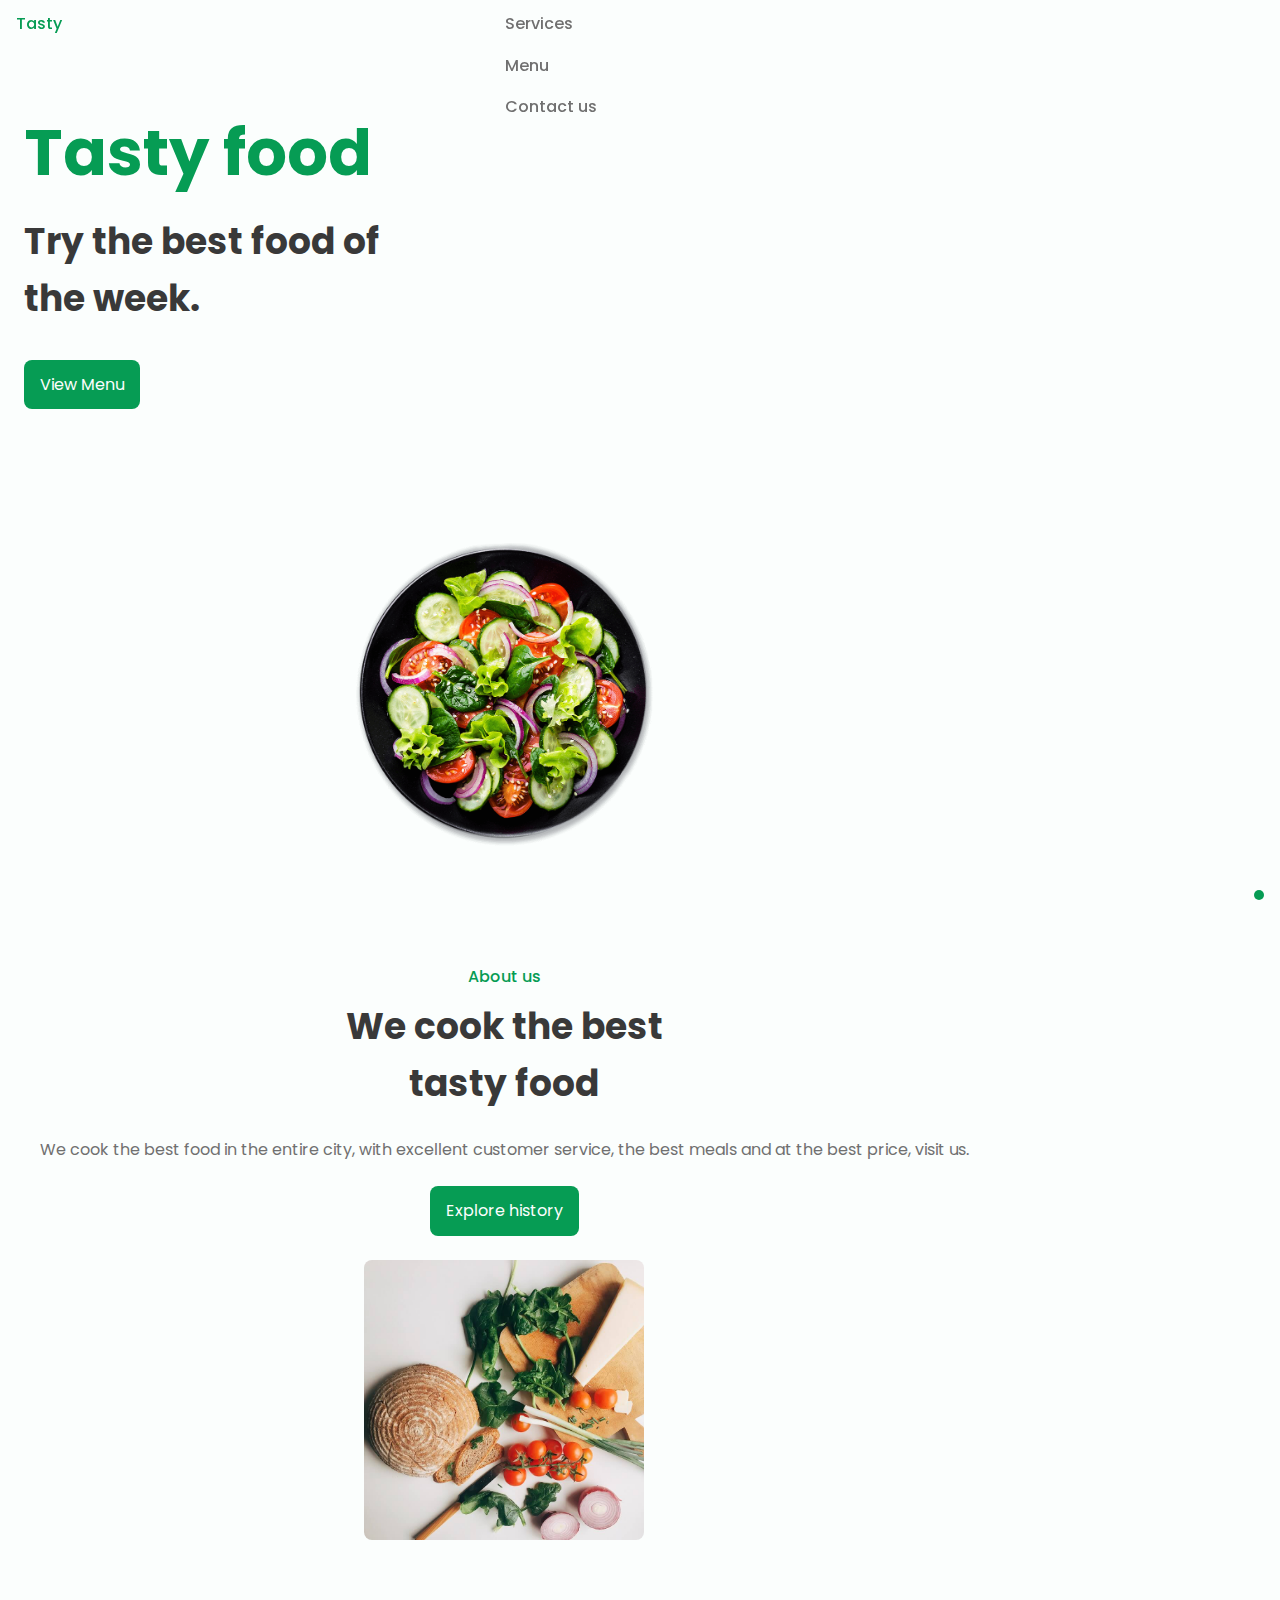
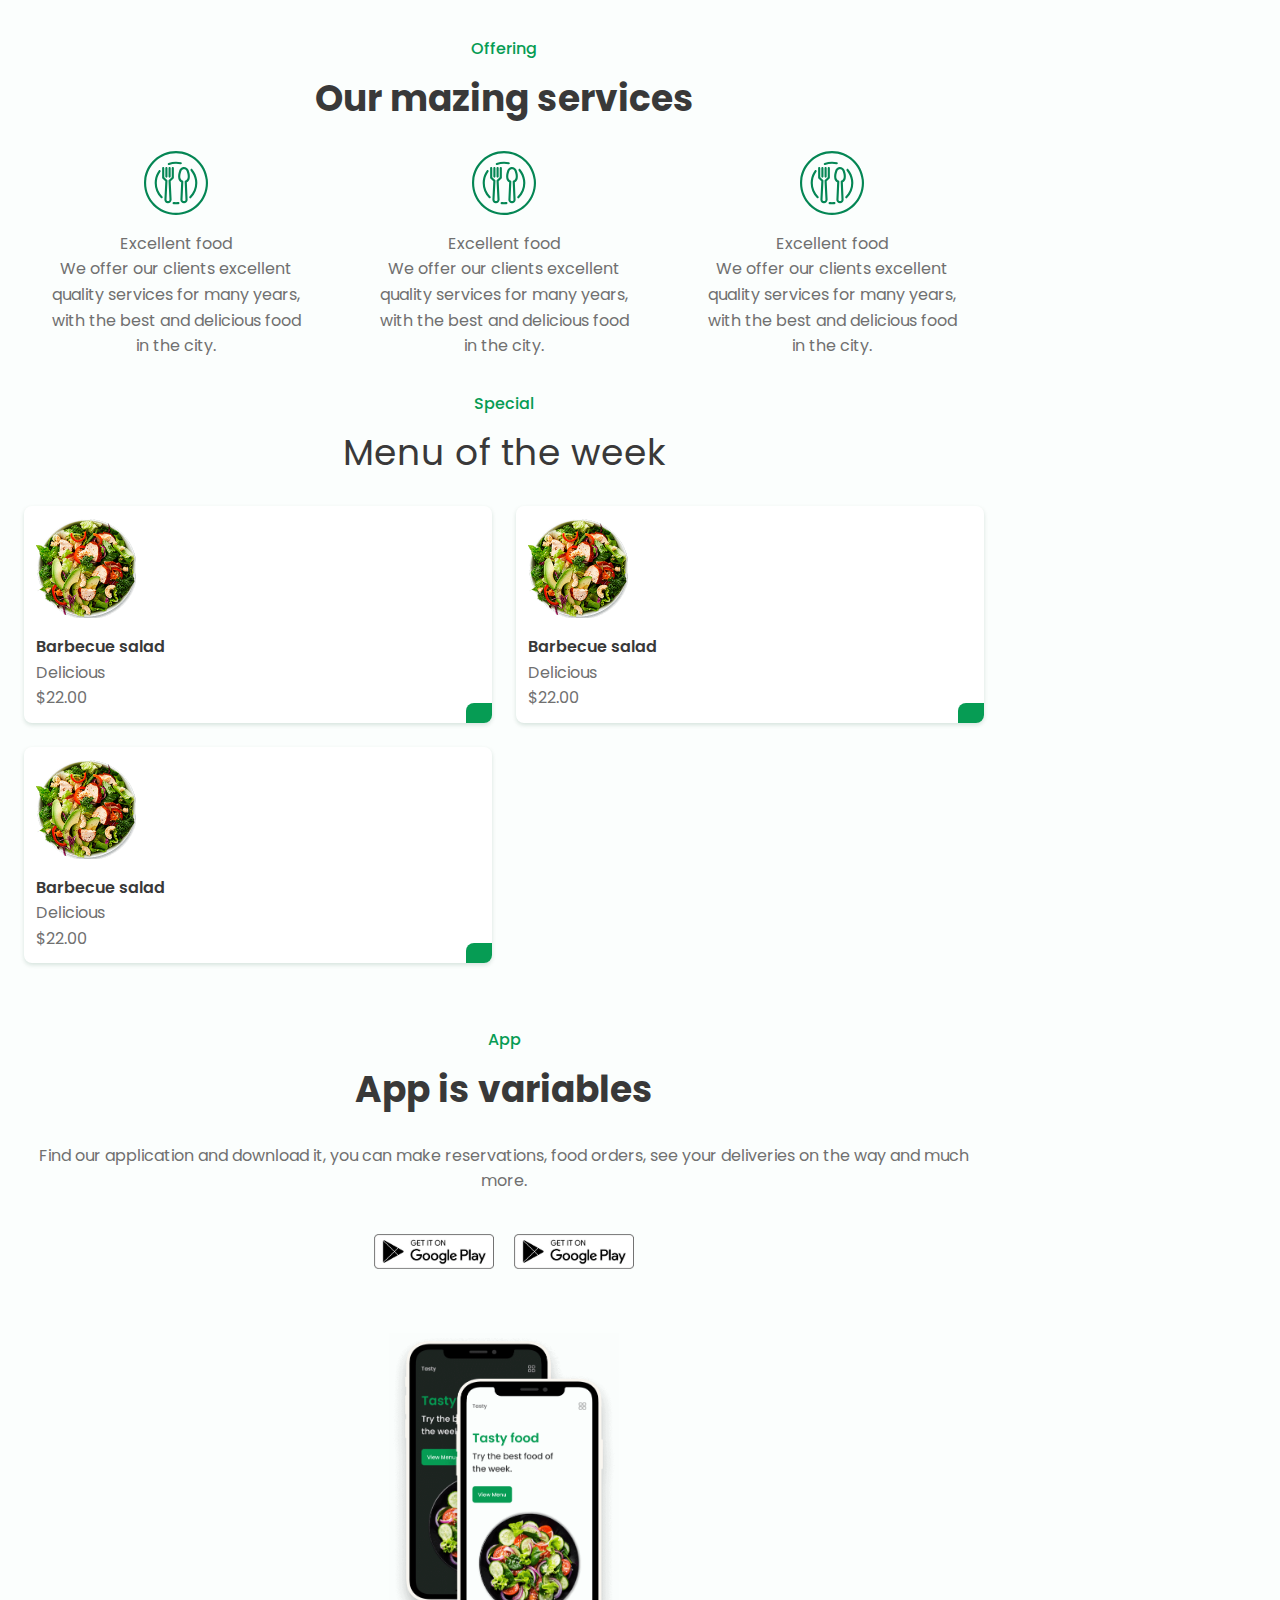
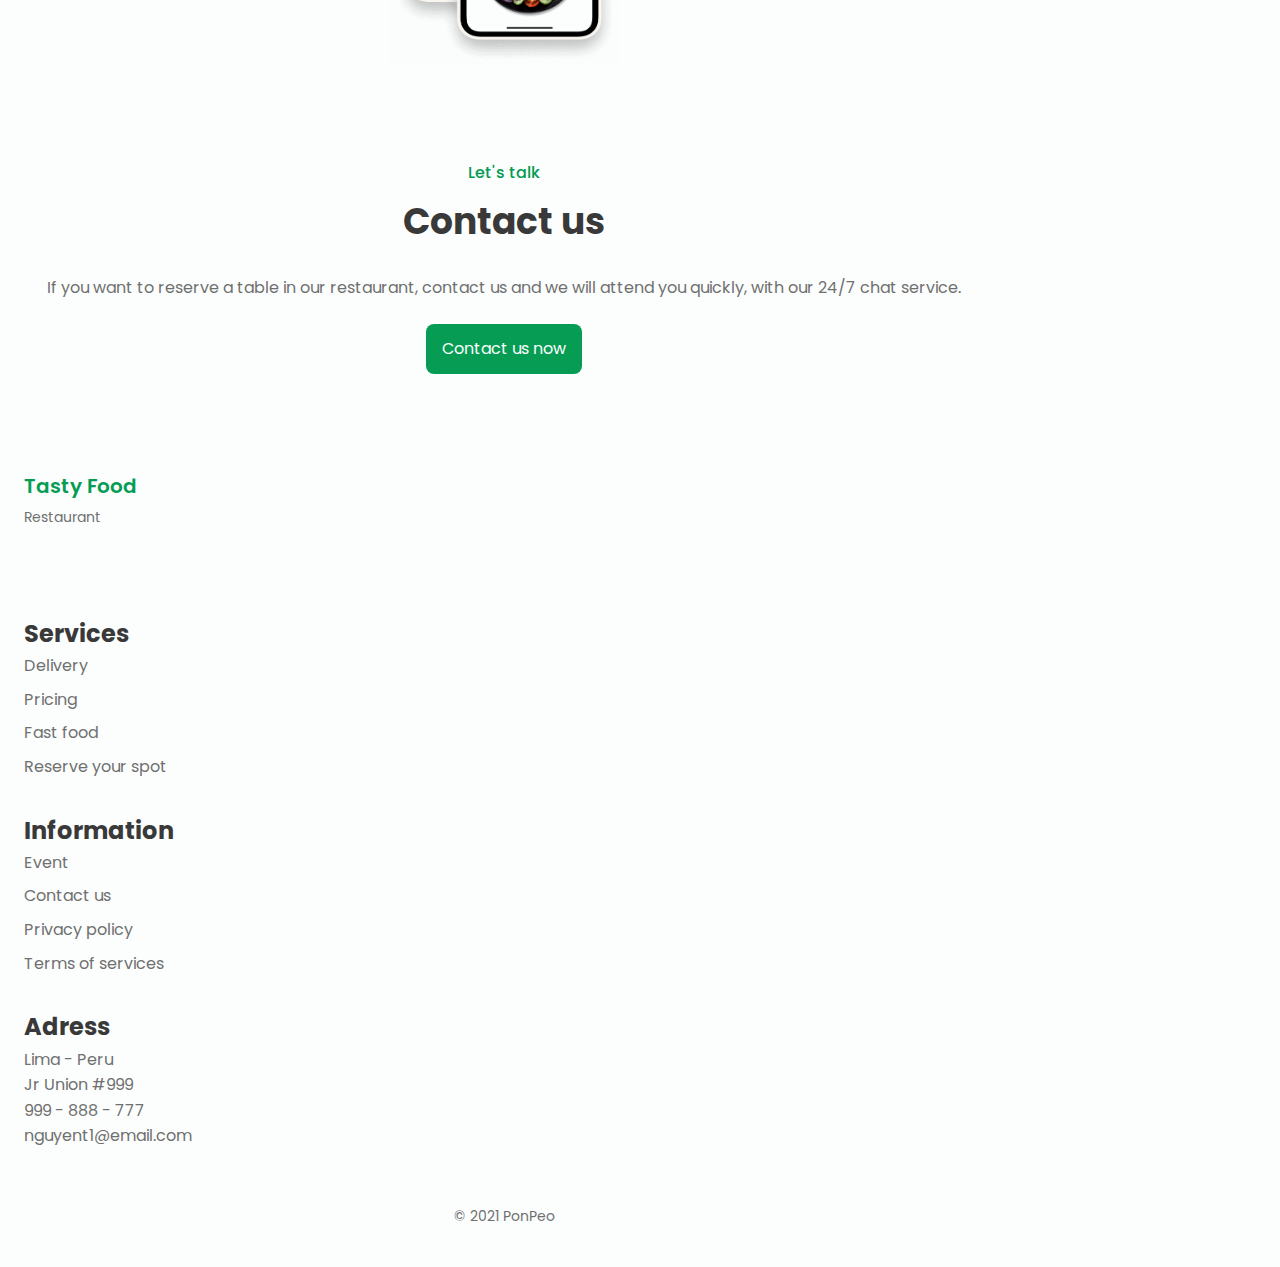
==== commit ffbaabee: "update Mobile "Langding page"" ====
--- a/ex4/index.html
+++ b/ex4/index.html
@@ -11,9 +11,13 @@
     <title>Response website food</title>
 </head>
 <body>
+    <!-- === SCROLL TOP === -->
+    <a href="#" class="scroll__top scroll__top-show" id="scroll-top">
+        <i class="fas fa-chevron-up scroll__top-icon"></i>
+    </a>
     <!-- ===== HEADER ===== -->
     <header class="l-header" id="header">
-        <nav class="nav bg-container">
+        <nav class="nav bd-container">
             <a href="#" class="nav__logo">Tasty</a>
             <div class="nav__menu" id="nav-menu">
                 <ul class="nav__list">
@@ -34,7 +38,7 @@
     <main class="l-main">
         <!-- === HOME ==== -->
         <section class="home" id="home">
-            <div class="home__container bg-container bd-grid">
+            <div class="home__container bd-container bd-grid">
                 <div class="home__data">
                     <h1 class="home__title">Tasty food</h1>
                     <h2 class="home__subtitle">Try the best food of <br> the week.</h2>
@@ -44,8 +48,8 @@
             </div>
         </section>
         <!-- === ABOUT === -->
-        <section class="about">
-            <div class="about__container bg-container bd-grid">
+        <section class="about section">
+            <div class="about__container bd-container bd-grid">
                 <div class="about__data">
                     <span class="about__initial section-subtitle">About us</span>
                     <h2 class="about__initial section-title">We cook the best <br>tasty food</h2>
@@ -55,11 +59,11 @@
                 <img src="assets/images/about.jpg" alt="" class="about__img">
             </div>
         </section>
-
-        <section class="services">
-            <div class="services__container bg-container bd-grid">
-                <span class="section-subtitle">Offering</span>
-                <h2 class="section-title">Our amazing services</h2>
+        <!-- === SERVICES === -->
+        <section class="services section bd-container">
+            <span class="section-subtitle">Offering</span>
+            <h2 class="section-title">Our mazing services</h2>
+            <div class="services__container bd-grid">
                 <div class="services__content">
                     <svg class="services__img" xmlns="http://www.w3.org/2000/svg">
                         <path d="M45.3205 21.5702L44.6357 19.3163C43.7659 16.756 40.9852 15.3857 38.4249 
@@ -122,227 +126,247 @@
                         16.8875 47.057C17.3045 47.4744 17.9811 47.4746 18.3984 47.0576C18.8157 
                         46.6405 18.816 45.964 18.3989 45.5466Z"/>
                     </svg>
-                    <h3 class="services__title">Excellent food</h3>
-                    <p class="services__description">We offer our clients excellent quality services for many years, with the best and delicious food in the city.</p>
-                </div>
-
+                    <div class="services__title">Excellent food</div>
+                    <div class="services__description">We offer our clients excellent quality services for many years, with the best and delicious food in the city.</div>
+                </div>
                 <div class="services__content">
                     <svg class="services__img" xmlns="http://www.w3.org/2000/svg">
-                        <g clip-path="url(#clip0)">
-                        <path d="M55.82 22.0395C55.5475 21.5164 54.9027 21.3132 54.3795 21.5855L54.3794 
-                        21.5857L49.4885 24.1283H49.481L32.1524 33.1455L38.0258 14.5397C38.0258 14.5323 
-                        38.0343 14.5269 38.0364 14.5184L39.6917 9.24302C39.8672 8.68077 39.5542 8.08249 
-                        38.9922 7.90602C23.9044 3.04166 7.72977 11.3293 2.86527 26.4172C-1.99923 41.5051 
-                        6.28852 57.6796 21.3763 62.5441C21.4918 62.5813 21.6074 62.6178 21.7234 62.6535C24.5311 
-                        63.5434 27.4587 63.9975 30.4042 64.0002C42.9131 63.965 53.9649 55.8488 57.7422 
-                        43.9239C60.0541 36.6656 59.3619 28.7836 55.82 22.0395ZM29.3406 34.962C29.164 
-                        35.5247 29.4769 36.1241 30.0396 36.3008C30.3091 36.3854 30.601 36.3598 30.8517 
-                        36.2296L49.4682 26.5439C49.5504 26.7222 49.638 26.8984 49.7149 27.0778C49.8216 
-                        27.3362 49.9284 27.5957 50.0352 27.8584C50.173 28.2183 50.2969 28.5814 50.4133 
-                        28.9466C50.5019 29.2243 50.5884 29.503 50.6653 29.7828C50.7625 30.1405 50.8457 
-                        30.5015 50.9237 30.8635C50.9867 31.1539 51.0508 31.4433 51.101 31.7349C51.1629 
-                        32.0969 51.2078 32.46 51.2505 32.8241C51.2857 33.1178 51.3242 33.4104 51.3466 
-                        33.7051C51.3744 34.0778 51.3808 34.4526 51.3882 34.8253C51.3946 35.1126 51.4085 
-                        35.3988 51.4021 35.686C51.3946 36.0822 51.3605 36.4784 51.3306 36.8746C51.3092 
-                        37.1394 51.2996 37.4086 51.2697 37.6691C51.2163 38.1219 51.1341 38.5725 51.0561 
-                        39.0232C51.0187 39.2304 50.9953 39.4386 50.9493 39.6447C50.8084 40.3036 50.6386 
-                        40.9603 50.4325 41.6118C48.7654 46.9422 45.0355 51.3845 40.074 53.9491C39.6361 
-                        54.1776 39.1865 54.3687 38.738 54.5642C28.0956 59.2052 15.7058 54.3402 11.0648 
-                        43.6977C7.01535 34.4119 10.1643 23.5587 18.5549 17.8822C19.2289 17.4217 19.9288 
-                        17.0002 20.6512 16.62C21.2172 16.3252 21.7949 16.0658 22.3769 15.8255C22.4784 
-                        15.7828 22.5798 15.74 22.6823 15.6995C23.2519 15.4767 23.8243 15.2783 24.3995 
-                        15.1047C24.4977 15.0748 24.5981 15.0502 24.6974 15.0224C25.2613 14.8633 25.8283 
-                        14.7245 26.4007 14.6145C26.4456 14.6059 26.4904 14.5942 26.5363 14.5857C27.1344 
-                        14.4789 27.7377 14.3956 28.3432 14.3368L28.6956 14.3048C29.2936 14.2578 29.8938 
-                        14.2322 30.495 14.2375C30.5879 14.2375 30.6797 14.2439 30.7716 14.2461C31.3109 
-                        14.2567 31.8512 14.2909 32.3905 14.3443C32.5144 14.3561 32.6372 14.3657 32.7611 
-                        14.3796C33.3569 14.4507 33.9522 14.5461 34.5466 14.6657C34.6715 14.6914 34.7965 14.7234 34.9214 
-                        14.7512C35.1681 14.8067 35.4137 14.8804 35.6604 14.9445L29.3406 34.962ZM55.6993 43.2777C51.2801 
-                        57.2726 36.3525 65.0352 22.3577 60.616C15.642 58.4955 10.0427 53.7957 6.79003 47.5492C-0.00601205
-                        34.5574 5.01667 18.5164 18.0083 11.7204C23.9533 8.61056 30.8553 7.86704 37.3263 9.6392L36.3097 
-                        12.8824C36.0897 12.8236 35.8675 12.7895 35.6465 12.7382C35.3261 12.6613 34.9983 12.5887 34.6726 
-                        12.5246C34.2743 12.4488 33.877 12.3879 33.4776 12.3335C33.1412 12.2865 32.8059 12.2406 32.4695 
-                        12.2096C32.0733 12.1722 31.6793 12.1541 31.2842 12.137C30.9457 12.1231 30.6082 12.1071 30.2707 
-                        12.1071C29.8724 12.1071 29.4762 12.1306 29.079 12.153C28.7458 12.1712 28.4148 12.1829 28.0837 
-                        12.216C27.6779 12.2555 27.2743 12.3228 26.8717 12.3826C26.5513 12.4307 26.2309 12.4702 25.917 
-                        12.5321C25.4984 12.6154 25.084 12.7254 24.6686 12.8311C24.3728 12.9069 24.0749 12.9699 23.7812 
-                        13.0575C23.338 13.1899 22.9013 13.3533 22.4634 13.5135C22.205 13.6075 21.9434 13.6854 21.6881 
-                        13.7901C21.1542 14.0037 20.6363 14.2557 20.1173 14.512C19.9667 14.5867 19.8108 14.6444 19.6613 
-                        14.7256C19.0408 15.0459 18.446 15.4037 17.864 15.7742C7.77422 22.2215 4.26621 35.2991 9.77477 
-                        45.9303C9.78332 45.9474 9.78972 45.9645 9.79827 45.9805C9.81963 46.0211 9.84632 46.0574 9.86661 
-                        46.0979C12.6976 51.506 17.5617 55.5673 23.3882 57.3877C23.4202 57.3983 23.4523 57.4037 23.4833 
-                        57.4133C24.1154 57.6098 24.7519 57.7732 25.3916 57.9141C25.6222 57.9654 25.854 58.0049 26.0857 
-                        58.0497C26.5395 58.1352 26.9945 58.2099 27.4505 58.2633C27.7046 58.2954 27.9577 58.3263 28.2119 
-                        58.3509C28.6871 58.3957 29.1623 58.4224 29.6375 58.4374C29.8511 58.4449 30.0646 58.4609 30.2697 
-                        58.462C30.3081 58.462 30.3466 58.462 30.385 58.462C30.9681 58.462 31.5501 58.4321 32.1299 
-                        58.3872C32.3061 58.3733 32.4813 58.3573 32.6564 58.3391C33.2843 58.2772 33.9101 58.196 34.5306 
-                        58.0818C34.6373 58.0626 34.7441 58.0359 34.8509 58.0145C35.4148 57.9077 35.9743 57.7668 36.5307 
-                        57.6119C36.677 57.5713 36.8233 57.534 36.9685 57.4902C37.5836 57.3065 38.1913 57.094 38.7936 
-                        56.858C38.9281 56.8046 39.0605 56.7512 39.194 56.6935C39.8241 56.4319 40.4488 56.1521 41.0607 
-                        55.8392C46.5215 53.0152 50.6262 48.1245 52.4604 42.2568C52.4924 42.1564 52.5106 42.0539 52.5405 
-                        41.9535C52.7274 41.3352 52.8961 40.7158 53.0296 40.0911C53.0819 39.8455 53.1107 39.5988 53.1545 
-                        39.3521C53.2421 38.8673 53.3318 38.3835 53.3884 37.8966C53.4204 37.6189 53.429 37.3413 53.4514 
-                        37.0626C53.4866 36.6066 53.5251 36.1516 53.5336 35.6967C53.54 35.402 53.524 35.1083 53.5187 
-                        34.8136C53.5101 34.3768 53.5027 33.9401 53.4685 33.5044C53.445 33.1979 53.4023 32.8935 53.367 
-                        32.5881C53.3168 32.1684 53.2666 31.7509 53.1951 31.3344C53.1396 31.014 53.068 30.7044 52.9997 
-                        30.3893C52.9121 29.991 52.8224 29.5938 52.7146 29.1986C52.6249 28.8783 52.5213 28.5515 
-                        52.4177 28.229C52.297 27.8552 52.1721 27.4815 52.0322 27.1141C51.9051 26.7788 51.7652 
-                        26.4467 51.6221 26.1156C51.5399 25.9266 51.4758 25.7333 51.3882 25.5454L54.4007 
-                        23.9777C57.2654 30.0137 57.7296 36.9125 55.6993 43.2777Z"/>
-                        <path d="M62.4099 14.2524C58.9465 7.45084 52.8892 2.33112 45.6056 0.0494396C45.0432 -0.127563 44.4439 
-                        0.184527 44.2665 0.74677L42.5888 6.06592L35.8686 27.366C35.7386 27.7788 35.8706 28.2291 36.2029 
-                        28.5065C36.5352 28.7839 37.002 28.8333 37.385 28.6315L57.0448 18.2729L61.9571 15.6833C62.4744 
-                        15.4107 62.6762 14.7729 62.4099 14.2524ZM44.8965 10.6002C45.7812 10.6002 46.4984 11.3174 46.4984 
-                        12.202C46.4984 13.0866 45.7812 13.8038 44.8965 13.8038C44.0119 13.8038 43.2947 13.0866 43.2947 
-                        12.202C43.2947 11.3174 44.0119 10.6002 44.8965 10.6002ZM38.6878 25.5314L40.1167 21.0003C40.1946 
-                        22.1759 40.8244 23.2453 41.8146 23.8836L38.6878 25.5314ZM43.8287 22.3469C42.944 22.3469 42.2268 
-                        21.6297 42.2268 20.7451C42.2268 19.8605 42.944 19.1433 43.8287 19.1433C44.7133 19.1433 45.4305 
-                        19.8605 45.4305 20.7451C45.4305 21.6299 44.7133 22.3469 43.8287 22.3469ZM47.5673 20.8583C47.5673 
-                        20.8188 47.5791 20.7825 47.5791 20.743C47.5884 18.6876 45.9297 17.0139 43.8744 17.0046C42.7351 16.9994 
-                        41.6562 17.5164 40.9464 18.4075L42.1136 14.672C43.4742 16.2298 45.84 16.3897 47.3979 15.0292C48.9557 
-                        13.6686 49.1156 11.3028 47.7551 9.74493C46.8342 8.69052 45.4021 8.23774 44.0424 8.57119L44.2944 
-                        7.77561C44.4759 7.84289 44.6607 7.90482 44.8401 7.97744C45.0857 8.07675 45.3302 8.17714 45.5705 
-                        8.28499C45.9379 8.44945 46.2967 8.62778 46.6523 8.81253C46.8744 8.92786 47.0997 9.03999 47.3176 
-                        9.16386C47.6956 9.37744 48.0651 9.61024 48.425 9.84731C48.6022 9.96264 48.7849 10.0694 48.9589 
-                        10.1912C49.4722 10.5472 49.9706 10.9269 50.454 11.3306L50.4945 11.3616C50.9858 11.777 51.4556 12.2159 
-                        51.9052 12.6804C52.0494 12.8278 52.1829 12.988 52.3238 13.1396C52.6218 13.46 52.9154 13.79 53.1942 
-                        14.1327C53.3501 14.325 53.4964 14.5257 53.6459 14.7244C53.8904 15.0447 54.1286 15.3758 54.355 15.7143C54.5002 
-                        15.9279 54.6401 16.1553 54.7821 16.3796C54.8889 16.5494 54.9818 16.7266 55.0822 16.8996L47.5673 20.8583ZM56.9829 
-                        15.8937C56.8654 15.6876 56.7287 15.4964 56.6049 15.2946C56.45 15.0415 56.2941 14.7884 56.1297 14.5471C55.883 
-                        14.1765 55.6213 13.8188 55.3544 13.4653C55.1867 13.2421 55.0233 13.0147 54.8471 12.799C54.5428 12.4231 54.2203 
-                        12.0664 53.8946 11.7118C53.7355 11.5399 53.5859 11.3594 53.4215 11.1918C52.9271 10.6877 52.4145 10.204 51.8763 
-                        9.748L51.8602 9.73305C51.3167 9.27386 50.7486 8.8435 50.1634 8.43663C49.9722 8.30421 49.7704 8.18781 49.576 
-                        8.06074C49.1724 7.79697 48.7655 7.53854 48.3448 7.3004C48.1034 7.16478 47.8546 7.04304 47.6079 6.91489C47.2139 
-                        6.71093 46.8177 6.51337 46.4108 6.33076C46.1428 6.21222 45.8715 6.10223 45.5981 5.9933C45.3771 5.90467 45.1646 
-                        5.80108 44.9403 5.71886L45.9783 2.42229C51.9362 4.55766 56.9208 8.77582 60.0125 14.2983L56.9829 15.8937Z"/>
-                        <path d="M25.6746 17.0076C23.6103 17.0076 21.937 18.6809 21.937 20.7452C21.937 22.8094 23.6103 24.4828 25.6746 
-                        24.4828C27.7388 24.4828 29.4122 22.8094 29.4122 20.7452C29.4122 18.6809 27.7388 17.0076 25.6746 17.0076ZM25.6746 
-                        22.347C24.7899 22.347 24.0727 21.6298 24.0727 20.7452C24.0727 19.8606 24.7899 19.1433 25.6746 19.1433C26.5592 
-                        19.1433 27.2764 19.8606 27.2764 20.7452C27.2764 21.6299 26.5592 22.347 25.6746 22.347Z"/>
-                        <path d="M14.9957 26.6185C12.9315 26.6185 11.2581 28.2919 11.2581 30.3561C11.2581 32.4204 12.9315 34.0938 14.9957 
-                        34.0938C17.0599 34.0938 18.7333 32.4204 18.7333 30.3561C18.7333 28.2919 17.0599 26.6185 14.9957 26.6185ZM14.9957 
-                        31.958C14.1111 31.958 13.3938 31.2408 13.3938 30.3561C13.3938 29.4715 14.1111 28.7543 14.9957 28.7543C15.8803 
-                        28.7543 16.5975 29.4715 16.5975 30.3561C16.5975 31.2409 15.8803 31.958 14.9957 31.958Z"/>
-                        <path d="M25.6746 26.6185C23.6103 26.6185 21.937 28.2919 21.937 30.3561C21.937 32.4204 23.6103 34.0938 
-                        25.6746 34.0938C27.7388 34.0938 29.4122 32.4204 29.4122 30.3561C29.4122 28.2919 27.7388 26.6185 25.6746 
-                        26.6185ZM25.6746 31.958C24.7899 31.958 24.0727 31.2408 24.0727 30.3561C24.0727 29.4715 24.7899 28.7543 
-                        25.6746 28.7543C26.5592 28.7543 27.2764 29.4715 27.2764 30.3561C27.2764 31.2409 26.5592 31.958 25.6746 31.958Z"/>
-                        <path d="M36.3534 45.8406C34.2892 45.8406 32.6158 47.514 32.6158 49.5782C32.6158 51.6424 34.2892 53.3158 
-                        36.3534 53.3158C38.4177 53.3158 40.0911 51.6424 40.0911 49.5782C40.0911 47.514 38.4177 45.8406 36.3534 
-                        45.8406ZM36.3534 51.18C35.4688 51.18 34.7516 50.4628 34.7516 49.5782C34.7516 48.6936 35.4688 47.9764 
-                        36.3534 47.9764C37.2381 47.9764 37.9553 48.6936 37.9553 49.5782C37.9553 50.4629 37.2381 51.18 36.3534 51.18Z"/>
-                        <path d="M43.8287 38.3654C41.7644 38.3654 40.091 40.0387 40.091 42.103C40.091 44.1672 41.7644 45.8406 43.8287 
-                        45.8406C45.8929 45.8406 47.5663 44.1672 47.5663 42.103C47.5663 40.0387 45.8929 38.3654 43.8287 38.3654ZM43.8287 
-                        43.7048C42.944 43.7048 42.2268 42.9876 42.2268 42.103C42.2268 41.2184 42.944 40.5011 43.8287 40.5011C44.7133 
-                        40.5011 45.4305 41.2184 45.4305 42.103C45.4305 42.9877 44.7133 43.7048 43.8287 43.7048Z"/>
-                        <path d="M47.0323 29.8223C44.9681 29.8223 43.2947 31.4956 43.2947 33.5599C43.2947 35.6241 44.9681 37.2975 47.0323 
-                        37.2975C49.0966 37.2975 50.7699 35.6241 50.7699 33.5599C50.7699 31.4956 49.0966 29.8223 47.0323 29.8223ZM47.0323 
-                        35.1617C46.1477 35.1617 45.4305 34.4445 45.4305 33.5599C45.4305 32.6753 46.1477 31.958 47.0323 31.958C47.9169 
-                        31.958 48.6342 32.6753 48.6342 33.5599C48.6342 34.4446 47.9169 35.1617 47.0323 35.1617Z"/>
-                        <path d="M16.0636 37.2975C13.9993 37.2975 12.326 38.9709 12.326 41.0351C12.326 43.0993 13.9993 44.7727 16.0636 
-                        44.7727C18.1278 44.7727 19.8012 43.0993 19.8012 41.0351C19.8012 38.9709 18.1278 37.2975 16.0636 37.2975ZM16.0636 
-                        42.6369C15.179 42.6369 14.4617 41.9197 14.4617 41.0351C14.4617 40.1505 15.179 39.4333 16.0636 39.4333C16.9482 
-                        39.4333 17.6654 40.1505 17.6654 41.0351C17.6654 41.9198 16.9482 42.6369 16.0636 42.6369Z"/>
-                        <path d="M33.1498 36.2296C31.0856 36.2296 29.4122 37.903 29.4122 39.9672C29.4122 42.0314 31.0856 43.7048 33.1498 
-                        43.7048C35.214 43.7048 36.8874 42.0314 36.8874 39.9672C36.8874 37.903 35.214 36.2296 33.1498 36.2296ZM33.1498 
-                        41.5691C32.2652 41.5691 31.5479 40.8518 31.5479 39.9672C31.5479 39.0826 32.2652 38.3654 33.1498 38.3654C34.0344 
-                        38.3654 34.7516 39.0826 34.7516 39.9672C34.7516 40.852 34.0344 41.5691 33.1498 41.5691Z"/>
-                        <path d="M23.5388 45.8406C21.4746 45.8406 19.8012 47.514 19.8012 49.5782C19.8012 51.6424 21.4746 53.3158 23.5388 
-                        53.3158C25.603 53.3158 27.2764 51.6424 27.2764 49.5782C27.2764 47.514 25.603 45.8406 23.5388 45.8406ZM23.5388 
-                        51.18C22.6542 51.18 21.937 50.4628 21.937 49.5782C21.937 48.6936 22.6542 47.9764 23.5388 47.9764C24.4234 
-                        47.9764 25.1406 48.6936 25.1406 49.5782C25.1406 50.4629 24.4234 51.18 23.5388 51.18Z"/>
-                        <path d="M17.6654 22.347C17.0757 22.347 16.5975 22.8252 16.5975 23.4149C16.5975 24.0047 17.0757 24.4828 17.6654 
-                        24.4828C18.2551 24.4828 18.7333 24.961 18.7333 25.5507C18.7333 26.1405 19.2114 26.6186 19.8012 26.6186C20.3909 
-                        26.6186 20.8691 26.1405 20.8691 25.5507C20.8691 23.7815 19.4348 22.347 17.6654 22.347Z"/>
-                        <path d="M31.5479 44.7727C29.7786 44.7727 28.3443 46.207 28.3443 47.9764C28.3443 48.5661 28.8224 49.0443 29.4122 
-                        49.0443C30.0019 49.0443 30.4801 48.5661 30.4801 47.9764C30.4801 47.3866 30.9582 46.9085 31.5479 46.9085C32.1377 
-                        46.9085 32.6158 46.4303 32.6158 45.8406C32.6158 45.2509 32.1377 44.7727 31.5479 44.7727Z"/>
-                        <path d="M33.8135 16.252C33.3962 15.835 32.72 15.8353 32.303 16.2526C31.8806 16.6564 31.2153 16.6564 30.793 
-                        16.2526C30.3759 15.8353 29.6997 15.835 29.2824 16.252C28.8651 16.6691 28.8649 17.3453 29.2819 17.7626C30.5327 
-                        19.0141 32.561 19.0147 33.8126 17.764C33.8131 17.7635 33.8135 17.7631 33.814 17.7626C34.231 17.3453 34.2308 
-                        16.6691 33.8135 16.252Z"/>
-                        <path d="M41.1589 34.0938C39.3896 34.0938 37.9553 35.528 37.9553 37.2974C37.9553 37.8871 38.4334 38.3653 39.0232 
-                        38.3653C39.6129 38.3653 40.0911 37.8871 40.0911 37.2974C40.0911 36.7077 40.5692 36.2295 41.1589 36.2295C41.7487 
-                        36.2295 42.2268 35.7514 42.2268 35.1616C42.2268 34.5719 41.7487 34.0938 41.1589 34.0938Z"/>
-                        <path d="M24.8292 36.0997C24.8287 36.0992 24.8283 36.0988 24.8277 36.0982C24.4105 35.6812 23.7342 35.6815 23.3172 
-                        36.0988C22.9002 36.516 22.9005 37.1923 23.3177 37.6093C23.7346 38.0263 23.7346 38.7023 23.3177 39.1193C22.9002 
-                        39.5358 22.8993 40.212 23.3159 40.6295C23.3161 40.6298 23.3164 40.6301 23.3167 40.6303C23.7334 41.0476 24.4097 
-                        41.048 24.8269 40.6311C24.8272 40.6309 24.8275 40.6306 24.8277 40.6303C26.0793 39.3797 26.0798 37.3513 24.8292 
-                        36.0997Z"/>
-                        <path d="M50.7699 13.804C50.1802 13.804 49.702 14.2821 49.702 14.8718C49.702 15.4616 49.2239 15.9397 48.6342 
-                        15.9397C48.0444 15.9397 47.5663 16.4179 47.5663 17.0076C47.5663 17.5974 48.0444 18.0755 48.6342 18.0755C50.4035 
-                        18.0755 51.8378 16.6412 51.8378 14.8718C51.8378 14.2821 51.3597 13.804 50.7699 13.804Z"/>
-                        </g>
-                        <defs>
-                        <clipPath id="clip0">
-                        <rect width="64" height="64" fill="white"/>
-                        </clipPath>
-                        </defs>
+                        <path d="M45.3205 21.5702L44.6357 19.3163C43.7659 16.756 40.9852 15.3857 38.4249 
+                        16.2556C36.9847 16.7449 35.8536 17.876 35.3643 19.3163L34.6795 21.5702C34.1032 
+                        23.471 33.9823 25.4807 34.3264 27.4368C34.6403 29.0838 35.6859 30.4987 37.168 
+                        31.2822L36.4011 48.4267C36.2984 49.3836 36.6088 50.339 37.2544 51.0528C38.6428 
+                        52.5715 40.9996 52.6771 42.5183 51.2887C42.6004 51.2136 42.6791 51.135 42.7541 
+                        51.0528C43.3853 50.3592 43.6952 49.4319 43.6075 48.4982L42.8363 31.28C44.3164 
+                        30.4962 45.3603 29.0822 45.6736 27.4368C46.0177 25.4807 45.8968 23.471 45.3205 
+                        21.5702ZM43.5723 27.0656C43.3413 28.2488 42.4981 29.2196 41.3589 29.6139C40.9265 
+                        29.7764 40.648 30.1988 40.6688 30.6603L41.4795 48.6667C41.5168 49.0199 41.4003 
+                        49.372 41.1595 49.6331C40.5172 50.269 39.4828 50.269 38.8405 49.6331C38.5877 
+                        49.351 38.4729 48.9712 38.5269 48.5963L39.3312 30.6603C39.352 30.1988 39.0735 
+                        29.7764 38.6411 29.6139C37.5019 29.2196 36.6587 28.2488 36.4277 27.0656C36.1424 
+                        25.4416 36.2429 23.7732 36.7211 22.1952L37.4059 19.9403C37.9357 18.5076 39.5267 
+                        17.7758 40.9595 18.3056C41.7169 18.5858 42.314 19.183 42.5941 19.9403L43.2789 
+                        22.1952C43.7565 23.7734 43.8571 25.4416 43.5723 27.0656Z"/>
+                        <path d="M28.8 16C28.2109 16 27.7333 16.4776 27.7333 17.0667V26.2251L24.8459 
+                        29.1125C24.6323 29.3253 24.5187 29.6188 24.5333 29.92L25.4667 48.5867C25.4889 
+                        48.9892 25.3428 49.3829 25.0635 49.6736C24.4796 50.2627 23.5287 50.2669 22.9395 
+                        49.6829C22.9363 49.6799 22.9332 49.6767 22.9301 49.6736C22.6507 49.3829 22.5047 
+                        48.9892 22.5269 48.5867L23.4667 29.92C23.4816 29.6189 23.3684 29.3256 23.1552 
+                        29.1125L20.2667 26.2251V17.0667C20.2667 16.4776 19.7891 16 19.2 16C18.6109 
+                        16 18.1333 16.4776 18.1333 17.0667V26.6667C18.1333 26.9496 18.2459 27.2208 
+                        18.4459 27.4208L21.3109 30.2869L20.4011 48.4832C20.3043 50.4708 21.8371 
+                        52.1607 23.8247 52.2575C25.8123 52.3543 27.5021 50.8215 27.5989 48.8339C27.6047 
+                        48.7171 27.6047 48.6001 27.5989 48.4833L26.6891 30.2871L29.5541 27.4209C29.7541 
+                        27.2209 29.8667 26.9497 29.8667 26.6668V17.0668C29.8667 16.4776 29.3891 16 28.8 16Z"/>
+                        <path d="M22.4 16C21.8109 16 21.3333 16.4776 21.3333 17.0667V25.6C21.3333 26.1891 
+                        21.8109 26.6667 22.4 26.6667C22.9891 26.6667 23.4667 26.1891 23.4667 25.6V17.0667C23.4667 
+                        16.4776 22.9891 16 22.4 16Z"/>
+                        <path d="M25.6 16C25.0109 16 24.5333 16.4776 24.5333 17.0667V25.6C24.5333 26.1891 
+                        25.0109 26.6667 25.6 26.6667C26.1891 26.6667 26.6667 26.1891 26.6667 25.6V17.0667C26.6667 
+                        16.4776 26.1891 16 25.6 16Z"/>
+                        <path d="M32 0C14.3269 0 0 14.3269 0 32C0 49.6731 14.3269 64 32 64C49.6731 64 64 49.6731 
+                        64 32C63.98 14.3352 49.6648 0.02 32 0ZM32 61.8667C15.5051 61.8667 2.13333 48.4949 
+                        2.13333 32C2.13333 15.5051 15.5051 2.13333 32 2.13333C48.4949 2.13333 61.8667 
+                        15.5051 61.8667 32C61.8479 48.4871 48.4871 61.8479 32 61.8667Z"/>
+                        <path d="M35.4625 52.0229C35.4053 51.4367 34.8836 51.0077 34.2972 51.0649C34.2835 
+                        51.0663 34.2697 51.0679 34.256 51.0697L34.2603 51.0687C32.7585 51.2431 31.2415 
+                        51.2431 29.7397 51.0687C29.1544 51 28.6244 51.4188 28.5557 52.0041C28.4871 
+                        52.5895 28.9059 53.1195 29.4912 53.1881C31.1567 53.3827 32.8391 53.3827 
+                        34.5045 53.1881C35.0908 53.1311 35.5197 52.6093 35.4625 52.0229Z"/>
+                        <path d="M48.32 18.2549C47.9414 17.8035 47.2686 17.7445 46.8173 18.1231C46.8158 
+                        18.1243 46.8144 18.1257 46.8128 18.1269C46.3625 18.5066 46.3052 19.1794 46.6848 
+                        19.6298C53.1161 27.2645 52.6241 38.5537 45.553 45.5999C45.1357 46.0158 45.1345 
+                        46.6914 45.5504 47.1087C45.9662 47.5261 46.6418 47.5273 47.0592 47.1114C54.9174 
+                        39.283 55.4654 26.7387 48.32 18.2549Z"/>
+                        <path d="M24.851 14.0992C24.8505 14.0992 24.85 14.0991 24.8495 14.0991C24.8487 
+                        14.0991 24.8478 14.0992 24.8469 14.0992H24.851Z"/>
+                        <path d="M37.0315 11.263C32.8628 10.2639 28.4908 10.5324 24.4757 12.0342C23.9243 
+                        12.2415 23.6455 12.8567 23.8528 13.408C24.0091 13.8236 24.4064 14.0987 24.8503 
+                        14.0991C24.9779 14.0984 25.1043 14.0751 25.2235 14.0299C28.8392 12.6778 32.7763 
+                        12.4363 36.5301 13.3366C37.1028 13.475 37.6792 13.1231 37.8176 12.5504C37.956 
+                        11.9778 37.6041 11.4014 37.0315 11.263Z"/>
+                        <path d="M18.3989 45.5466C14.8031 41.9569 12.7877 37.081 12.8 32C12.7895 
+                        27.9405 14.0753 23.9837 16.4704 20.7061C16.8244 20.2352 16.7296 19.5665 
+                        16.2587 19.2125C15.7877 18.8585 15.1191 18.9533 14.7651 19.4243C14.7588 
+                        19.4327 14.7527 19.441 14.7467 19.4496C8.5796 27.928 9.48706 39.6308 
+                        16.8875 47.057C17.3045 47.4744 17.9811 47.4746 18.3984 47.0576C18.8157 
+                        46.6405 18.816 45.964 18.3989 45.5466Z"/>
                     </svg>
-                    <h3 class="services__title">Fast food</h3>
-                    <p class="services__description">We offer our clients excellent quality services for many years, with the best and delicious food in the city.</p>
-                </div>
-
+                    <div class="services__title">Excellent food</div>
+                    <div class="services__description">We offer our clients excellent quality services for many years, with the best and delicious food in the city.</div>
+                </div>
                 <div class="services__content">
                     <svg class="services__img" xmlns="http://www.w3.org/2000/svg">
-                        <g clip-path="url(#clip0)">
-                        <path d="M19.1978 49.6016C17.4308 49.6016 15.9981 51.0342 15.9981 52.8012C15.9981 54.5682 17.4308 
-                        56.0008 19.1978 56.0008C20.9648 56.0008 22.3974 54.5682 22.3974 52.8012C22.3974 51.0342 20.9648 
-                        49.6016 19.1978 49.6016ZM19.1978 53.8677C18.6088 53.8677 18.1312 53.3902 18.1312 52.8012C18.1312 
-                        52.2122 18.6088 51.7347 19.1978 51.7347C19.7868 51.7347 20.2643 52.2122 20.2643 52.8012C20.2643 
-                        53.3902 19.7868 53.8677 19.1978 53.8677Z"/>
-                        <path d="M50.1275 49.6016C48.3605 49.6016 46.9279 51.0342 46.9279 52.8012C46.9279 54.5682 48.3605 
-                        56.0008 50.1275 56.0008C51.8945 56.0008 53.3271 54.5682 53.3271 52.8012C53.3271 51.0342 51.8945 
-                        49.6016 50.1275 49.6016ZM50.1275 53.8677C49.5385 53.8677 49.0609 53.3902 49.0609 52.8012C49.0609 
-                        52.2122 49.5385 51.7347 50.1275 51.7347C50.7165 51.7347 51.194 52.2122 51.194 52.8012C51.194 
-                        53.3902 50.7165 53.8677 50.1275 53.8677Z"/>
-                        <path d="M3.19962 21.8715H5.3327V24.0045H3.19962V21.8715Z"/>
-                        <path d="M0 26.1377H2.13308V28.2708H0V26.1377Z"/>
-                        <path d="M52.2606 11.2061H58.6598V13.3391H52.2606V11.2061Z"/>
-                        <path d="M47.9944 11.2061H50.1275V13.3391H47.9944V11.2061Z"/>
-                        <path d="M34.1294 4.80676H44.7948V6.93985H34.1294V4.80676Z"/>
-                        <path d="M29.8632 4.80676H31.9963V6.93985H29.8632V4.80676Z"/>
-                        <path d="M63.9925 59.2005V57.0674H54.8842C55.7935 56.0607 56.3575 54.7906 56.495 53.4412L63.4593 
-                        49.461C63.5087 49.4266 63.5556 49.3886 63.5988 49.3469C63.6363 49.3214 63.6723 49.2928 63.7056 
-                        49.2626C63.7858 49.1777 63.8514 49.0798 63.8998 48.9735C63.905 48.9636 63.9123 48.9574 63.917 
-                        48.948C63.9655 48.8272 63.9915 48.6986 63.9936 48.5684C63.9936 48.5564 63.9998 48.547 63.9998 
-                        48.535V38.9362C63.9951 38.9049 63.9889 38.8742 63.9806 38.8435C63.9821 38.8159 63.9821 38.7877 
-                        63.9806 38.7601L61.8475 25.9616C61.8428 25.946 61.8371 25.9299 61.8308 25.9148C61.8308 25.9033 
-                        61.8308 25.8903 61.8308 25.8788L60.7643 21.6127C60.645 21.1367 60.2169 20.8034 59.7264 20.8049H46.7893C46.6446 
-                        20.2852 46.3696 19.8103 45.9905 19.4259L38.708 12.1435C38.1096 11.5414 37.2951 11.204 36.4457 
-                        11.2061H10.6654C10.0764 11.2061 9.59888 11.6836 9.59888 12.2726V16.5388H0V18.6719H9.59888V21.8715H7.4658V24.0046H9.59888V26.1377H4.26617V28.2707H9.59888V37.8696C9.00989 
-                        37.8696 8.53234 38.3472 8.53234 38.9362V48.535C8.53234 48.5574 8.54432 48.5767 8.54536 48.6001C8.55161 
-                        48.6965 8.57088 48.7918 8.60264 48.8829C8.61254 48.9168 8.62451 48.9501 8.63805 48.9829C8.68805 49.0949 
-                        8.75679 49.1969 8.84168 49.285L12.8178 53.2611C12.9198 54.6749 13.4911 56.0149 14.441 57.0674H0V59.2005H63.9925ZM44.1016 50.6681H25.2236C25.0929 
-                        50.2984 24.9278 49.9411 24.731 49.6016H44.5943C44.3974 49.9411 44.2323 50.2984 44.1016 50.6681ZM25.597 
-                        52.8012H43.7282C43.7288 54.3776 44.3141 55.8977 45.3708 57.0674H23.9545C25.0111 55.8977 25.5965 54.3776 
-                        25.597 52.8012ZM45.8613 52.8012C45.8613 50.4452 47.7715 48.535 50.1275 48.535C52.4835 48.535 54.3937 
-                        50.4452 54.3937 52.8012C54.3937 55.1572 52.4835 57.0674 50.1275 57.0674C47.7715 57.0674 45.8613 55.1572 45.8613 
-                        52.8012ZM56.2898 51.0946C56.145 50.5723 55.9336 50.0703 55.6607 49.6016H58.9093L56.2898 51.0946ZM61.6662 
-                        37.8696H51.194V27.2042H59.8894L61.6662 37.8696ZM59.4269 25.0711H50.1275C49.5385 25.0711 49.0609 25.5487 
-                        49.0609 26.1377V38.9362C49.0609 39.5252 49.5385 40.0027 50.1275 40.0027H61.8595V42.1358H58.6598V44.2689H61.8595V47.4685H53.6578C51.519 
-                        46.0463 48.736 46.0463 46.5972 47.4685H22.7281C20.5893 46.0463 17.8063 46.0463 15.6674 
-                        47.4685H10.6654V43.2023H14.9316V41.0692H10.6654V40.0027H45.8613C46.4503 40.0027 46.9279 
-                        39.5252 46.9279 38.9362V22.938H58.8937L59.4269 25.0711ZM11.732 28.2707H20.2643V26.1377H11.732V24.0046H21.3308V21.8715H11.732V18.6719H17.0647V16.5388H11.732V13.3391H36.4457C36.7285 
-                        13.3402 36.9993 13.4527 37.1998 13.6516L44.4823 20.9341C44.6828 21.1341 44.7948 21.4059 44.7948 21.6892V37.8696H11.732V28.2707ZM13.6646 
-                        49.6016C13.4766 49.9255 13.3177 50.2661 13.1901 50.6181L12.1736 49.6016H13.6646ZM14.9316 
-                        52.8012C14.9316 50.4452 16.8418 48.535 19.1978 48.535C21.5537 48.535 23.4639 50.4452 23.4639 
-                        52.8012C23.4639 55.1572 21.5537 57.0674 19.1978 57.0674C16.8418 57.0674 14.9316 55.1572 14.9316 52.8012Z"/>
-                            </g>
-                            <defs>
-                            <clipPath id="clip0">
-                            <rect width="64" height="64" fill="white"/>
-                            </clipPath>
-                            </defs>
+                        <path d="M45.3205 21.5702L44.6357 19.3163C43.7659 16.756 40.9852 15.3857 38.4249 
+                        16.2556C36.9847 16.7449 35.8536 17.876 35.3643 19.3163L34.6795 21.5702C34.1032 
+                        23.471 33.9823 25.4807 34.3264 27.4368C34.6403 29.0838 35.6859 30.4987 37.168 
+                        31.2822L36.4011 48.4267C36.2984 49.3836 36.6088 50.339 37.2544 51.0528C38.6428 
+                        52.5715 40.9996 52.6771 42.5183 51.2887C42.6004 51.2136 42.6791 51.135 42.7541 
+                        51.0528C43.3853 50.3592 43.6952 49.4319 43.6075 48.4982L42.8363 31.28C44.3164 
+                        30.4962 45.3603 29.0822 45.6736 27.4368C46.0177 25.4807 45.8968 23.471 45.3205 
+                        21.5702ZM43.5723 27.0656C43.3413 28.2488 42.4981 29.2196 41.3589 29.6139C40.9265 
+                        29.7764 40.648 30.1988 40.6688 30.6603L41.4795 48.6667C41.5168 49.0199 41.4003 
+                        49.372 41.1595 49.6331C40.5172 50.269 39.4828 50.269 38.8405 49.6331C38.5877 
+                        49.351 38.4729 48.9712 38.5269 48.5963L39.3312 30.6603C39.352 30.1988 39.0735 
+                        29.7764 38.6411 29.6139C37.5019 29.2196 36.6587 28.2488 36.4277 27.0656C36.1424 
+                        25.4416 36.2429 23.7732 36.7211 22.1952L37.4059 19.9403C37.9357 18.5076 39.5267 
+                        17.7758 40.9595 18.3056C41.7169 18.5858 42.314 19.183 42.5941 19.9403L43.2789 
+                        22.1952C43.7565 23.7734 43.8571 25.4416 43.5723 27.0656Z"/>
+                        <path d="M28.8 16C28.2109 16 27.7333 16.4776 27.7333 17.0667V26.2251L24.8459 
+                        29.1125C24.6323 29.3253 24.5187 29.6188 24.5333 29.92L25.4667 48.5867C25.4889 
+                        48.9892 25.3428 49.3829 25.0635 49.6736C24.4796 50.2627 23.5287 50.2669 22.9395 
+                        49.6829C22.9363 49.6799 22.9332 49.6767 22.9301 49.6736C22.6507 49.3829 22.5047 
+                        48.9892 22.5269 48.5867L23.4667 29.92C23.4816 29.6189 23.3684 29.3256 23.1552 
+                        29.1125L20.2667 26.2251V17.0667C20.2667 16.4776 19.7891 16 19.2 16C18.6109 
+                        16 18.1333 16.4776 18.1333 17.0667V26.6667C18.1333 26.9496 18.2459 27.2208 
+                        18.4459 27.4208L21.3109 30.2869L20.4011 48.4832C20.3043 50.4708 21.8371 
+                        52.1607 23.8247 52.2575C25.8123 52.3543 27.5021 50.8215 27.5989 48.8339C27.6047 
+                        48.7171 27.6047 48.6001 27.5989 48.4833L26.6891 30.2871L29.5541 27.4209C29.7541 
+                        27.2209 29.8667 26.9497 29.8667 26.6668V17.0668C29.8667 16.4776 29.3891 16 28.8 16Z"/>
+                        <path d="M22.4 16C21.8109 16 21.3333 16.4776 21.3333 17.0667V25.6C21.3333 26.1891 
+                        21.8109 26.6667 22.4 26.6667C22.9891 26.6667 23.4667 26.1891 23.4667 25.6V17.0667C23.4667 
+                        16.4776 22.9891 16 22.4 16Z"/>
+                        <path d="M25.6 16C25.0109 16 24.5333 16.4776 24.5333 17.0667V25.6C24.5333 26.1891 
+                        25.0109 26.6667 25.6 26.6667C26.1891 26.6667 26.6667 26.1891 26.6667 25.6V17.0667C26.6667 
+                        16.4776 26.1891 16 25.6 16Z"/>
+                        <path d="M32 0C14.3269 0 0 14.3269 0 32C0 49.6731 14.3269 64 32 64C49.6731 64 64 49.6731 
+                        64 32C63.98 14.3352 49.6648 0.02 32 0ZM32 61.8667C15.5051 61.8667 2.13333 48.4949 
+                        2.13333 32C2.13333 15.5051 15.5051 2.13333 32 2.13333C48.4949 2.13333 61.8667 
+                        15.5051 61.8667 32C61.8479 48.4871 48.4871 61.8479 32 61.8667Z"/>
+                        <path d="M35.4625 52.0229C35.4053 51.4367 34.8836 51.0077 34.2972 51.0649C34.2835 
+                        51.0663 34.2697 51.0679 34.256 51.0697L34.2603 51.0687C32.7585 51.2431 31.2415 
+                        51.2431 29.7397 51.0687C29.1544 51 28.6244 51.4188 28.5557 52.0041C28.4871 
+                        52.5895 28.9059 53.1195 29.4912 53.1881C31.1567 53.3827 32.8391 53.3827 
+                        34.5045 53.1881C35.0908 53.1311 35.5197 52.6093 35.4625 52.0229Z"/>
+                        <path d="M48.32 18.2549C47.9414 17.8035 47.2686 17.7445 46.8173 18.1231C46.8158 
+                        18.1243 46.8144 18.1257 46.8128 18.1269C46.3625 18.5066 46.3052 19.1794 46.6848 
+                        19.6298C53.1161 27.2645 52.6241 38.5537 45.553 45.5999C45.1357 46.0158 45.1345 
+                        46.6914 45.5504 47.1087C45.9662 47.5261 46.6418 47.5273 47.0592 47.1114C54.9174 
+                        39.283 55.4654 26.7387 48.32 18.2549Z"/>
+                        <path d="M24.851 14.0992C24.8505 14.0992 24.85 14.0991 24.8495 14.0991C24.8487 
+                        14.0991 24.8478 14.0992 24.8469 14.0992H24.851Z"/>
+                        <path d="M37.0315 11.263C32.8628 10.2639 28.4908 10.5324 24.4757 12.0342C23.9243 
+                        12.2415 23.6455 12.8567 23.8528 13.408C24.0091 13.8236 24.4064 14.0987 24.8503 
+                        14.0991C24.9779 14.0984 25.1043 14.0751 25.2235 14.0299C28.8392 12.6778 32.7763 
+                        12.4363 36.5301 13.3366C37.1028 13.475 37.6792 13.1231 37.8176 12.5504C37.956 
+                        11.9778 37.6041 11.4014 37.0315 11.263Z"/>
+                        <path d="M18.3989 45.5466C14.8031 41.9569 12.7877 37.081 12.8 32C12.7895 
+                        27.9405 14.0753 23.9837 16.4704 20.7061C16.8244 20.2352 16.7296 19.5665 
+                        16.2587 19.2125C15.7877 18.8585 15.1191 18.9533 14.7651 19.4243C14.7588 
+                        19.4327 14.7527 19.441 14.7467 19.4496C8.5796 27.928 9.48706 39.6308 
+                        16.8875 47.057C17.3045 47.4744 17.9811 47.4746 18.3984 47.0576C18.8157 
+                        46.6405 18.816 45.964 18.3989 45.5466Z"/>
                     </svg>
-                    <h3 class="services__title">Delivery</h3>
-                    <p class="services__description">We offer our clients excellent quality services for many years, with the best and delicious food in the city.</p>
-                </div>
-            </div>
-        </section>
+                    <div class="services__title">Excellent food</div>
+                    <div class="services__description">We offer our clients excellent quality services for many years, with the best and delicious food in the city.</div>
+                </div>
+            </div>
+        </section>
+        <!-- === MENU === -->
+        <section class="menu bd-container" >
+            <span class="section-subtitle">Special</span>
+            <div class="section-title">Menu of the week</div>
+            <div class="menu__container bd-grid">
+                <div class="menu__content">
+                    <img src="assets/images/plate2.png" alt="" class="menu__img">
+                    <h3 class="menu__name">Barbecue salad</h3>
+                    <span class="menu__detailt">Delicious</span>
+                    <span class="menu_price">$22.00</span>
+                    <a href="" class="button menu__button"><i class="fas fa-shopping-cart"></i></a>
+                </div>
+                <div class="menu__content">
+                    <img src="assets/images/plate2.png" alt="" class="menu__img">
+                    <h3 class="menu__name">Barbecue salad</h3>
+                    <span class="menu__detailt">Delicious</span>
+                    <span class="menu_price">$22.00</span>
+                    <a href="" class="button menu__button"><i class="fas fa-shopping-cart"></i></a>
+                </div>
+                <div class="menu__content">
+                    <img src="assets/images/plate2.png" alt="" class="menu__img">
+                    <h3 class="menu__name">Barbecue salad</h3>
+                    <span class="menu__detailt">Delicious</span>
+                    <span class="menu_price">$22.00</span>
+                    <a href="" class="button menu__button"><i class="fas fa-shopping-cart"></i></a>
+                </div>
+            </div>
+        </section>
+        <!-- === APP === -->
+        <section class="app section bd-container">
+            <div class="app__container bd-grid">
+                <div class="app__data">
+                    <span class="section-subtitle app__initial">App</span>
+                    <h2 class="section-title app__initial">App is variables</h2>
+                    <p class="app__description">Find our application and download it, you can make reservations, food orders, see your deliveries on the way and much more.</p>
+                    <div class="app__stores">
+                        <a href="#"><img src="assets/images/app2.png" alt="" class="app__store"></a>
+                        <a href="#"><img src="assets/images/app2.png" alt="" class="app__store"></a>
+                    </div>
+                </div>
+                <img src="assets/images/movil-app.png" alt="" class="app__img">
+            </div>
+        </section>
+        <!-- == CONTACT US === -->
+        <section class="contact section bd-container">
+            <div class="contact__container bd-grid">
+                <div class="contact__data">
+                    <span class="section-subtitle contact__initial">Let's talk</span>
+                    <h2 class="section-title contact__initial">Contact us</h2>
+                    <p class="contact__description">If you want to reserve a table in our restaurant, contact us and we will attend you quickly, with our 24/7 chat service.</p>
+                </div>
+                <div class="contact__button">
+                    <a href="#" class="button">Contact us now</a>
+                </div>
+            </div>
+        </section>
+        <!-- === FOOTER === -->
+        <footer class="footer section bd-container">
+            <div class="footer__container bd-grid">
+                <div class="footer__content">
+                    <a href="#" class="footer__logo">Tasty Food</a>
+                    <span class="footer__description">Restaurant</span>
+                    <div>
+                        <a href="#" class="footer__social"><i class="fab fa-facebook-square"></i></a>
+                        <a href="#" class="footer__social"><i class="fab fa-instagram"></i></a>
+                        <a href="#" class="footer__social"><i class="fab fa-twitter-square"></i></a>
+                    </div>
+                </div>
+                <div class="footer__content">
+                    <h3 class="footer__title">Services</h3>
+                    <ul>
+                        <li><a href="#" class="footer__link">Delivery</a></li>
+                        <li><a href="#" class="footer__link">Pricing</a></li>
+                        <li><a href="#" class="footer__link">Fast food</a></li>
+                        <li><a href="#" class="footer__link">Reserve your spot</a></li>
+                    </ul>
+                </div>
+
+                <div class="footer__content">
+                    <h3 class="footer__title">Information</h3>
+                    <ul>
+                        <li><a href="#" class="footer__link">Event</a></li>
+                        <li><a href="#" class="footer__link">Contact us</a></li>
+                        <li><a href="#" class="footer__link">Privacy policy</a></li>
+                        <li><a href="#" class="footer__link">Terms of services</a></li>
+                    </ul>
+                </div>
+
+                <div class="footer__content">
+                    <h3 class="footer__title">Adress</h3>
+                    <ul>
+                        <li>Lima - Peru</li>
+                        <li>Jr Union #999</li>
+                        <li>999 - 888 - 777</li>
+                        <li>nguyent1@email.com</li>
+                    </ul>
+                </div>
+            </div>
+            <p class="footer__copy">&#169; 2021 PonPeo</p>
+        </footer>
     </main>
 
     <!-- Main js -->
     <script src="assets/js/main.js"></script>
 </body>
-</html>+</html>
+
+
+
--- a/ex4/assets/css/style.css
+++ b/ex4/assets/css/style.css
@@ -1,6 +1,11 @@
-/* ===== GOOGLE FONT ===== */
+/* === GOOGLE FONT === */
 @import url("https://fonts.googleapis.com/css2?family=Poppins:wght@400;500;600&display=swap");
-/* ===== VARIABLES CSS ===== */
+*, ::before, ::after {
+  -webkit-box-sizing: border-box;
+          box-sizing: border-box;
+}
+
+/* === VARIABLES CSS === */
 :root {
   --header-height: 3rem;
   /* Colors */
@@ -8,7 +13,6 @@
   --first-color-alt: #048654;
   --title-color: #393939;
   --text-color: #707070;
-  --text-color-light: #A6A6A6;
   --body-color: #FBFEFD;
   --container-color: #fff;
   /* Font and typography */
@@ -16,17 +20,17 @@
   --h1-font-size: 1.5rem;
   --h2-font-size: 1.25rem;
   --h3-font-size: 1rem;
-  --biggest-font-size: 2.25rem;
-  --normal-font-size: .938rem;
+  --normal-font-size: 0.938rem;
   --small-font-size: .813rem;
   --smaller-font-size: .75rem;
+  --biggest-font-size: 2.25rem;
   /* Font weight */
-  --font-bold: 700;
   --font-medium: 500;
   --font-semi-bold: 600;
+  --font-bold: 700;
   /* Z index */
+  --z-fixed: 100;
   --z-tooltip: 10;
-  --z-fixed: 100;
 }
 
 @media screen and (min-width: 768px) {
@@ -35,34 +39,38 @@
     --h2-font-size: 1.5rem;
     --h3-font-size: 1.25rem;
     --biggest-font-size: 4rem;
-    --normal-font-size: .938rem;
+    --normal-font-size: 1rem;
     --small-font-size: .875rem;
     --smaller-font-size: .813rem;
   }
 }
 
-/* ==========BASE========== */
+/* === BASE === */
 *, ::before, ::after {
   -webkit-box-sizing: border-box;
           box-sizing: border-box;
 }
 
 body {
+  margin-top: var(--header-height);
+  font-family: var(--body-font);
   line-height: 1.6;
   color: var(--text-color);
+  font-size: var(--normal-font-size);
   background-color: var(--body-color);
-  font-size: var(--normal-font-size);
-  font-family: var(--body-font);
-}
-
-h1, h2, h3, h4, h5 {
+}
+
+h1, h2, h3, ul, p {
   margin: 0;
 }
 
 ul, li {
   list-style: none;
-  margin: 0;
   padding: 0;
+}
+
+a {
+  text-decoration: none;
 }
 
 img {
@@ -70,42 +78,30 @@
   height: auto;
 }
 
-a {
-  text-decoration: none;
-}
-
-section {
+/* === CLASS CSS === */
+.section {
   padding: 4rem 0 2rem;
 }
 
-section-title, section-subtitle {
-  text-align: center;
-}
-
-section-title {
+.section-title, .section-subtitle {
+  text-align: center;
+}
+
+.section-title {
   font-size: var(--h1-font-size);
   color: var(--title-color);
   margin-bottom: 1.5rem;
 }
 
-section-subtitle {
+.section-subtitle {
   display: block;
   color: var(--first-color);
   font-weight: var(--font-medium);
   margin-bottom: .5rem;
 }
 
-/* ======== LAY OUT ======= */
-.l-header {
-  position: fixed;
-  width: 100%;
-  top: 0;
-  left: 0;
-  background: var(--body-color);
-  z-index: var(--z-fixed);
-}
-
-.bg-container {
+/* === LAYOUT ===  */
+.bd-container {
   max-width: 960px;
   width: calc(100% - 2rem);
   margin-left: 1rem;
@@ -118,9 +114,19 @@
   gap: 1.5rem;
 }
 
-/*========== NAV ============*/
+.l-header {
+  width: 100%;
+  position: fixed;
+  top: 0;
+  left: 0;
+  z-index: var(--z-fixed);
+  background-color: var(--body-color);
+}
+
+/* === NAV === */
 .nav {
   max-width: 1024px;
+  height: var(--header-height);
   display: -webkit-box;
   display: -ms-flexbox;
   display: flex;
@@ -130,49 +136,52 @@
   -webkit-box-align: center;
       -ms-flex-align: center;
           align-items: center;
-  height: var(--header-height);
+}
+
+.nav__logo {
+  color: var(--first-color);
+  font-weight: var(--font-medium);
+}
+
+.nav__logo:hover {
+  color: var(--first-color-alt);
 }
 
 @media screen and (max-width: 768px) {
   .nav__menu {
     position: fixed;
     top: -100%;
-    left: 0%;
+    left: 0;
     width: 100%;
+    padding: 1.5rem 1rem;
     text-align: center;
-    padding: 1.5rem 0 1rem;
+    background-color: var(--body-color);
     -webkit-transition: .4s;
     transition: .4s;
-    -webkit-box-shadow: 0 4px 4px rgba(0, 0, 0, 0.1);
-            box-shadow: 0 4px 4px rgba(0, 0, 0, 0.1);
+    -webkit-box-sizing: 0 4px 4px rgba(0, 0, 0, 0.1);
+            box-sizing: 0 4px 4px rgba(0, 0, 0, 0.1);
     border-radius: 0 0 1rem 1rem;
     z-index: var(--z-fixed);
   }
   .nav__menu-show {
-    top: 0%;
+    top: var(--header-height);
   }
 }
 
 .nav__item {
   margin-bottom: 1rem;
-}
-
-.nav__logo {
-  margin-bottom: 1rem;
+  color: var(--title-color);
+  font-weight: var(--font-medium);
+}
+
+.nav__item:last-child {
+  margin-bottom: 0;
 }
 
 .nav__link {
   color: var(--text-color);
-  font-weight: var(--font-medium);
-}
-
-.nav__link-active {
-  color: var(--first-color);
-}
-
-.nav__link {
-  -webkit-transition: .3s;
-  transition: .3s;
+  -webkit-transition: .4s;
+  transition: .4s;
 }
 
 .nav__link:hover {
@@ -180,29 +189,23 @@
 }
 
 .nav__toggle {
-  margin-bottom: 1rem;
   font-size: 1.3rem;
   cursor: pointer;
   z-index: var(--z-fixed);
 }
 
-.nav__logo {
-  color: var(--first-color);
-  font-size: var(--h3-font-size);
-  font-weight: var(--font-bold);
-}
-
 /* === HOME === */
 .home__container {
   height: calc(100vh - var(--header-height));
-  -ms-flex-line-pack: center;
-      align-content: center;
+  -webkit-box-align: center;
+      -ms-flex-align: center;
+          align-items: center;
 }
 
 .home__title {
   font-size: var(--biggest-font-size);
   color: var(--first-color);
-  margin-bottom: .5rem;
+  margin-bottom: 0.5rem;
 }
 
 .home__subtitle {
@@ -220,12 +223,16 @@
 /* === BUTTON === */
 .button {
   background: var(--first-color);
-  color: #fff;
+  color: var(--body-color);
   padding: .75rem 1rem;
-  -webkit-transition: .5s;
-  transition: .5s;
   border-radius: .5rem;
+  -webkit-transition: .4s;
+  transition: .4s;
   display: inline-block;
+}
+
+.button:hover {
+  background: var(--first-color-alt);
 }
 
 /* === ABOUT === */
@@ -243,3 +250,210 @@
   -ms-grid-column-align: center;
       justify-self: center;
 }
+
+/* SERVICES */
+.services__container {
+  row-gap: 2.5rem;
+  -ms-grid-columns: (minmax(220px, 1fr))[auto-fit];
+      grid-template-columns: repeat(auto-fit, minmax(220px, 1fr));
+}
+
+.services__content {
+  text-align: center;
+}
+
+.services__img {
+  width: 64px;
+  height: 64px;
+  fill: var(--first-color-alt);
+  margin-bottom: .5rem;
+}
+
+.services__description {
+  padding: 0 1.5rem;
+}
+
+/* === MENU === */
+.menu__container {
+  -ms-grid-columns: (1fr)[2];
+      grid-template-columns: repeat(2, 1fr);
+  -webkit-box-pack: center;
+      -ms-flex-pack: center;
+          justify-content: center;
+}
+
+.menu__content {
+  position: relative;
+  display: -webkit-box;
+  display: -ms-flexbox;
+  display: flex;
+  -webkit-box-orient: vertical;
+  -webkit-box-direction: normal;
+      -ms-flex-direction: column;
+          flex-direction: column;
+  background-color: var(--container-color);
+  border-radius: .5rem;
+  -webkit-box-shadow: 0 2px 4px rgba(3, 74, 40, 0.15);
+          box-shadow: 0 2px 4px rgba(3, 74, 40, 0.15);
+  padding: .75rem;
+}
+
+.menu__img {
+  width: 100px;
+  -webkit-box-align: center;
+      -ms-flex-align: center;
+          align-items: center;
+  margin-bottom: 1rem;
+}
+
+.menu__name, .menu__price {
+  font-weight: var(--font-semi-bold);
+  color: var(--title-color);
+}
+
+.menu__name {
+  font-size: var(--normal-font-size);
+}
+
+.menu__price {
+  font-size: var(--small-font-size);
+}
+
+.menu__detail {
+  margin-bottom: .5rem;
+  font-size: var(--small-font-size);
+}
+
+.menu__button {
+  position: absolute;
+  bottom: 0;
+  right: 0;
+  display: -webkit-box;
+  display: -ms-flexbox;
+  display: flex;
+  font-size: 1.25rem;
+  padding: .625rem .813rem;
+  border-radius: .5rem 0 .5rem 0;
+}
+
+/* === APP === */
+.app__data {
+  text-align: center;
+}
+
+.app__description {
+  margin-bottom: 2.5rem;
+}
+
+.app__stores {
+  margin-bottom: 2rem;
+}
+
+.app__store {
+  width: 120px;
+  margin: 0 .5rem;
+}
+
+.app__img {
+  width: 230px;
+  -ms-grid-column-align: center;
+      justify-self: center;
+}
+
+/*==== CONTACT ====*/
+.contact__container {
+  text-align: center;
+}
+
+.contact__description {
+  margin-bottom: var(--mb-3);
+}
+
+/*=== FOOTER ===*/
+.footer--container {
+  -ms-grid-columns: (minmax(220px, 1fr))[auto-fit];
+      grid-template-columns: repeat(auto-fit, minmax(220px, 1fr));
+  row-gap: 2rem;
+}
+
+.footer__logo {
+  font-size: var(--h3-font-size);
+  color: var(--first-color);
+  font-weight: var(--font-semi-bold);
+}
+
+.footer__description {
+  display: block;
+  font-size: var(--small-font-size);
+  margin: .25rem 0 1.5rem;
+}
+
+.footer__social {
+  font-size: 1.5rem;
+  color: var(--title-color);
+  margin-right: 1rem;
+}
+
+.footer__social:last-child {
+  margin-right: 0;
+}
+
+.footer__title {
+  font-size: 1.5rem;
+  color: var(--title-color);
+  margin-right: 1.5rem;
+}
+
+.footer__link {
+  display: inline-block;
+  color: var(--text-color);
+  margin-bottom: .5rem;
+  -webkit-transition: .4s;
+  transition: .4s;
+}
+
+.footer__link:hover {
+  color: var(--first-color);
+}
+
+.footer__link:last-child {
+  margin-bottom: none;
+}
+
+.footer__copy {
+  text-align: center;
+  font-size: var(--small-font-size);
+  color: var(--text-color-light);
+  margin-top: 3.5rem;
+}
+
+/* === SCROLL TOP === */
+.scroll__top {
+  position: fixed;
+  right: 1rem;
+  bottom: 0%;
+  display: -webkit-box;
+  display: -ms-flexbox;
+  display: flex;
+  -webkit-box-pack: center;
+      -ms-flex-pack: center;
+          justify-content: center;
+  -webkit-box-align: center;
+      -ms-flex-align: center;
+          align-items: center;
+  padding: .3rem;
+  background-color: var(--first-color);
+  border-radius: .4rem;
+  z-index: var(--z-tooltip);
+  -webkit-transition: .4s;
+  transition: .4s;
+}
+
+.scroll__top:hover {
+  background-color: var(--first-color-alt);
+}
+
+.scroll__top-icon {
+  font-size: 1.8rem;
+  color: var(--body-color);
+}
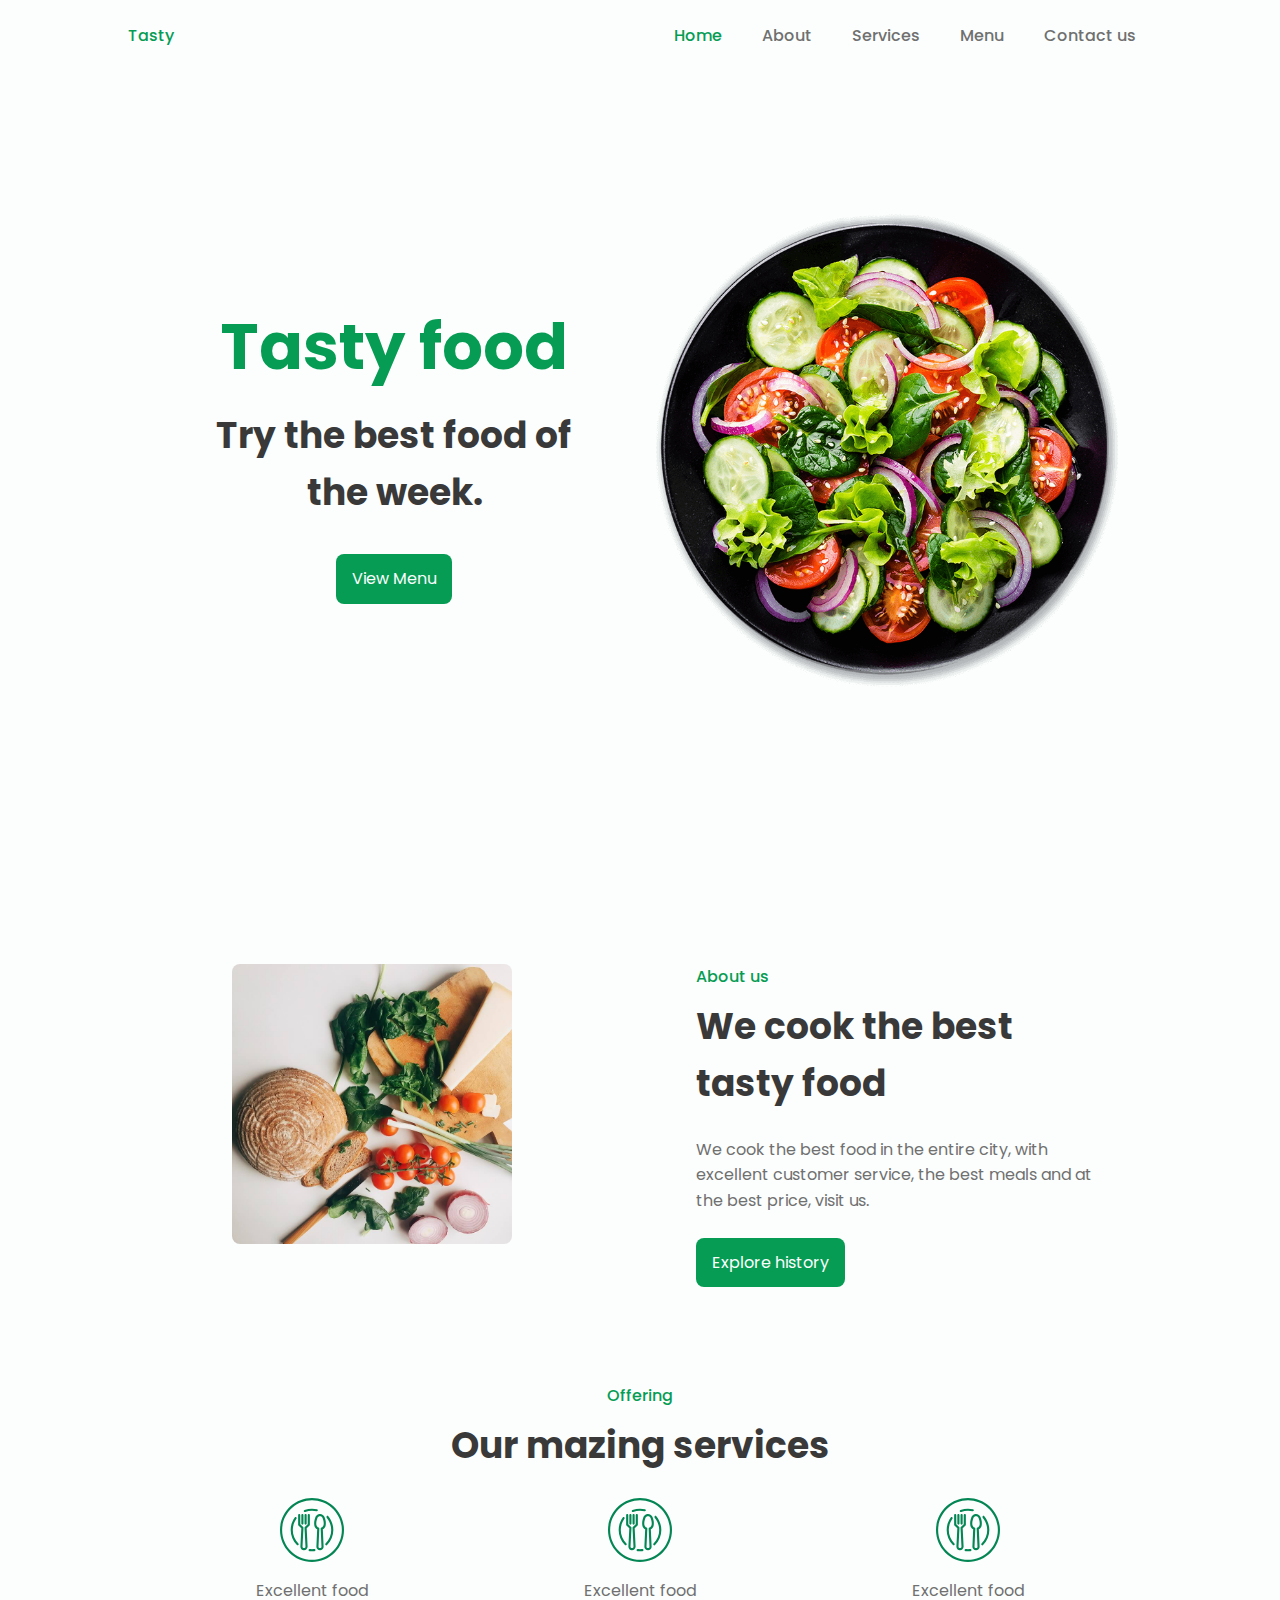
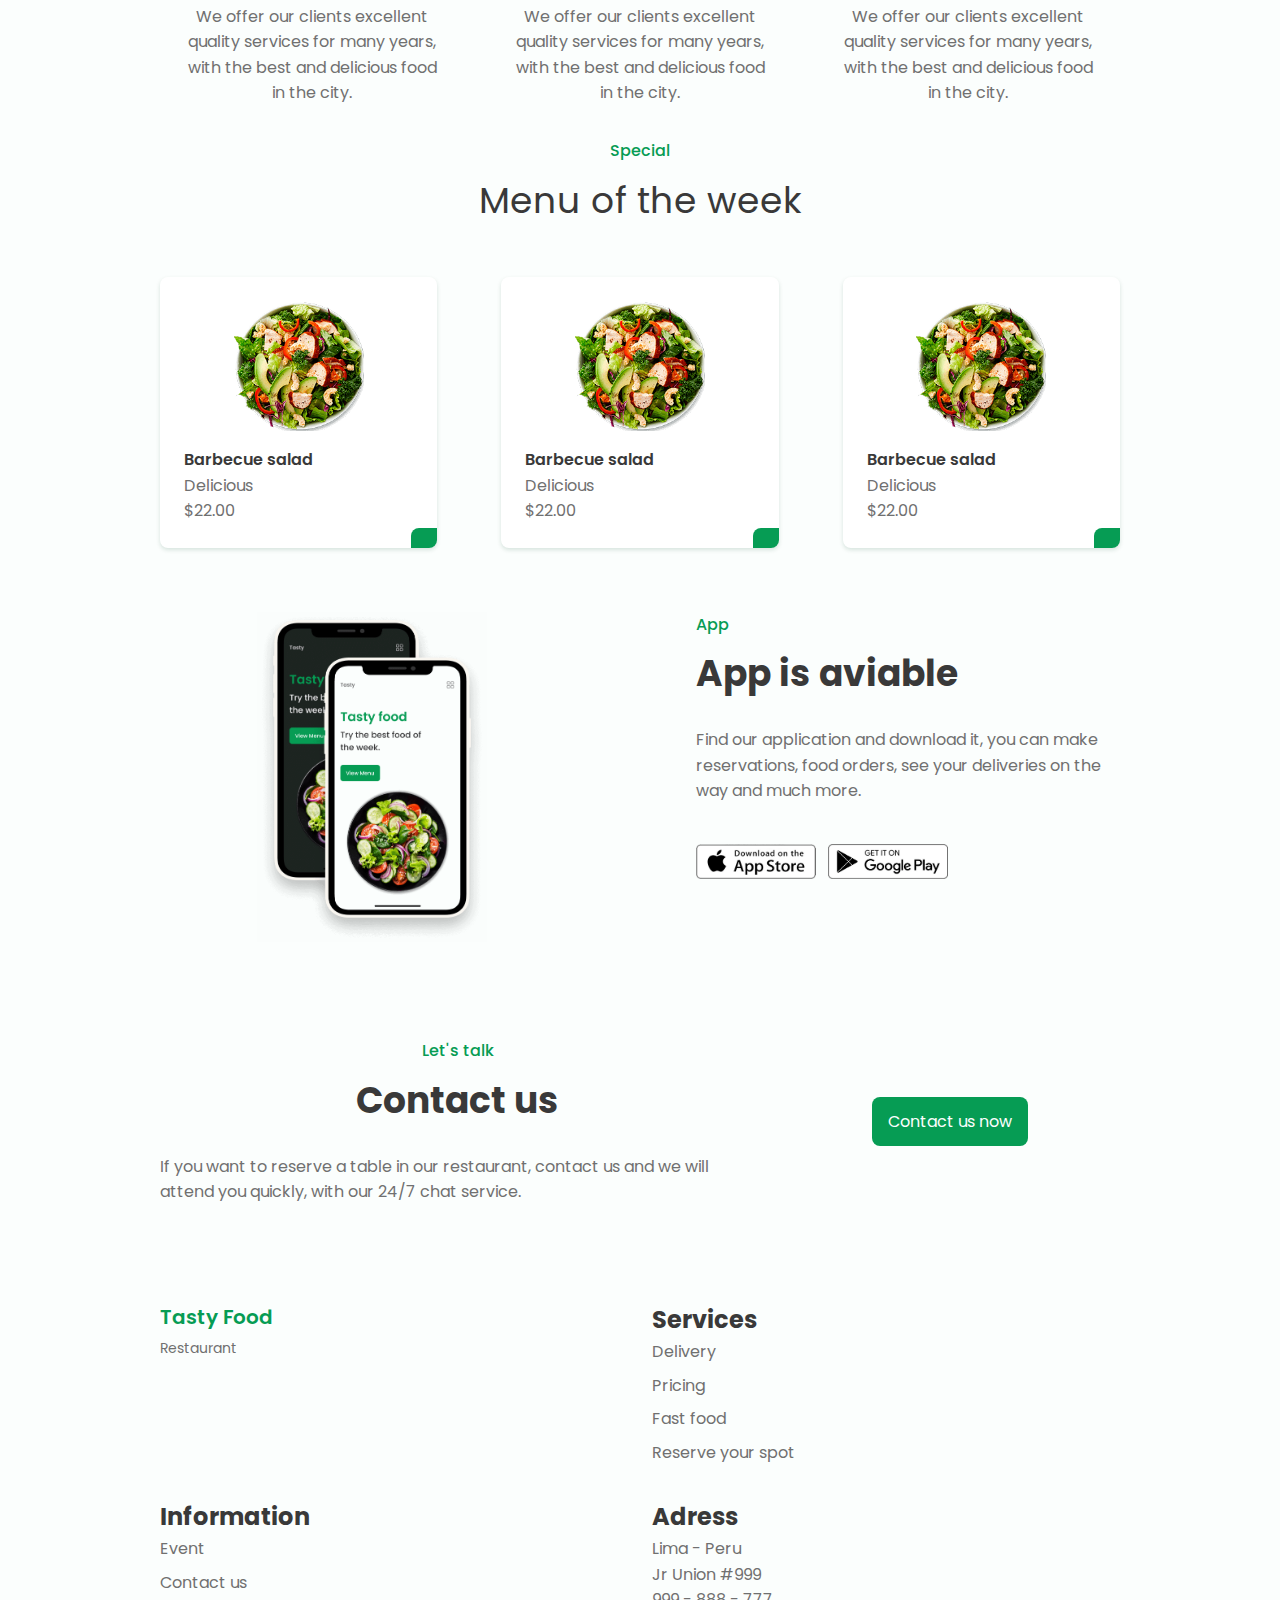
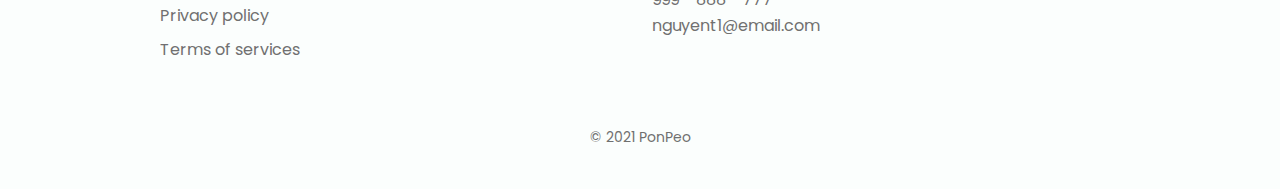
==== commit 62bec515: "update "Response" js" ====
--- a/ex4/index.html
+++ b/ex4/index.html
@@ -12,7 +12,7 @@
 </head>
 <body>
     <!-- === SCROLL TOP === -->
-    <a href="#" class="scroll__top scroll__top-show" id="scroll-top">
+    <a href="#" class="scroll__top" id="scroll-top">
         <i class="fas fa-chevron-up scroll__top-icon"></i>
     </a>
     <!-- ===== HEADER ===== -->
@@ -21,11 +21,12 @@
             <a href="#" class="nav__logo">Tasty</a>
             <div class="nav__menu" id="nav-menu">
                 <ul class="nav__list">
-                    <li class="nav__item"><a href="" class="nav__link nav__link-active">Home</a></li>
-                    <li class="nav__item"><a href="" class="nav__link">About</a></li>
-                    <li class="nav__item"><a href="" class="nav__link">Services</a></li>
-                    <li class="nav__item"><a href="" class="nav__link">Menu</a></li>
-                    <li class="nav__item"><a href="" class="nav__link">Contact us</a></li>
+                    <li class="nav__item"><a href="#home" class="nav__link nav__link-active">Home</a></li>
+                    <li class="nav__item"><a href="#about" class="nav__link">About</a></li>
+                    <li class="nav__item"><a href="#services" class="nav__link">Services</a></li>
+                    <li class="nav__item"><a href="#menu" class="nav__link">Menu</a></li>
+                    <li class="nav__item"><a href="#contact" class="nav__link">Contact us</a></li>
+                    <li><i class='far fa-moon change-theme' id="theme-button"></i></li>
                 </ul>
             </div>
             <div class="nav__toggle" id="nav-toggle">
@@ -48,7 +49,7 @@
             </div>
         </section>
         <!-- === ABOUT === -->
-        <section class="about section">
+        <section class="about section" id="about">
             <div class="about__container bd-container bd-grid">
                 <div class="about__data">
                     <span class="about__initial section-subtitle">About us</span>
@@ -60,7 +61,7 @@
             </div>
         </section>
         <!-- === SERVICES === -->
-        <section class="services section bd-container">
+        <section class="services section bd-container" id="services">
             <span class="section-subtitle">Offering</span>
             <h2 class="section-title">Our mazing services</h2>
             <div class="services__container bd-grid">
@@ -262,7 +263,7 @@
             </div>
         </section>
         <!-- === MENU === -->
-        <section class="menu bd-container" >
+        <section class="menu bd-container" id="menu">
             <span class="section-subtitle">Special</span>
             <div class="section-title">Menu of the week</div>
             <div class="menu__container bd-grid">
@@ -290,17 +291,18 @@
             </div>
         </section>
         <!-- === APP === -->
-        <section class="app section bd-container">
+        <section class="app section bd-container" id="contact">
             <div class="app__container bd-grid">
                 <div class="app__data">
                     <span class="section-subtitle app__initial">App</span>
-                    <h2 class="section-title app__initial">App is variables</h2>
+                    <h2 class="section-title app__initial">App is aviable</h2>
                     <p class="app__description">Find our application and download it, you can make reservations, food orders, see your deliveries on the way and much more.</p>
                     <div class="app__stores">
-                        <a href="#"><img src="assets/images/app2.png" alt="" class="app__store"></a>
+                        <a href="#"><img src="assets/images/app1.png" alt="" class="app__store"></a>
                         <a href="#"><img src="assets/images/app2.png" alt="" class="app__store"></a>
                     </div>
                 </div>
+
                 <img src="assets/images/movil-app.png" alt="" class="app__img">
             </div>
         </section>
--- a/ex4/assets/css/style.css
+++ b/ex4/assets/css/style.css
@@ -45,6 +45,24 @@
   }
 }
 
+/*=== VARIABLES DARK THEME ===*/
+body.dark-theme {
+  --title-color: #F1F3F2;
+  --text-color: #C7D1CC;
+  --body-color: #1D2521;
+  --container-color: #27302C;
+}
+
+/* BUTTON DARK/LIGHT */
+.change-theme {
+  position: absolute;
+  right: 1rem;
+  top: 1.8rem;
+  color: var(--text-color);
+  font-size: 1rem;
+  cursor: pointer;
+}
+
 /* === BASE === */
 *, ::before, ::after {
   -webkit-box-sizing: border-box;
@@ -58,6 +76,8 @@
   color: var(--text-color);
   font-size: var(--normal-font-size);
   background-color: var(--body-color);
+  -webkit-transition: .4s;
+  transition: .4s;
 }
 
 h1, h2, h3, ul, p {
@@ -121,6 +141,13 @@
   left: 0;
   z-index: var(--z-fixed);
   background-color: var(--body-color);
+  -webkit-transition: .4s;
+  transition: .4s;
+}
+
+.l-header__scroll {
+  -webkit-box-shadow: 0 2px 4px rgba(0, 0, 0, 0.1);
+          box-shadow: 0 2px 4px rgba(0, 0, 0, 0.1);
 }
 
 /* === NAV === */
@@ -188,6 +215,10 @@
   color: var(--first-color);
 }
 
+.nav__link-active {
+  color: var(--first-color);
+}
+
 .nav__toggle {
   font-size: 1.3rem;
   cursor: pointer;
@@ -300,9 +331,9 @@
 
 .menu__img {
   width: 100px;
-  -webkit-box-align: center;
-      -ms-flex-align: center;
-          align-items: center;
+  -ms-flex-item-align: center;
+      -ms-grid-row-align: center;
+      align-self: center;
   margin-bottom: 1rem;
 }
 
@@ -431,7 +462,7 @@
 .scroll__top {
   position: fixed;
   right: 1rem;
-  bottom: 0%;
+  bottom: -20%;
   display: -webkit-box;
   display: -ms-flexbox;
   display: flex;
@@ -442,11 +473,12 @@
       -ms-flex-align: center;
           align-items: center;
   padding: .3rem;
-  background-color: var(--first-color);
+  background: rgba(6, 156, 84, 0.5);
   border-radius: .4rem;
   z-index: var(--z-tooltip);
   -webkit-transition: .4s;
   transition: .4s;
+  visibility: hidden;
 }
 
 .scroll__top:hover {
@@ -457,3 +489,106 @@
   font-size: 1.8rem;
   color: var(--body-color);
 }
+
+.scroll__top-show {
+  visibility: visible;
+  bottom: 1.5rem;
+}
+
+/* === MEDIA QUERIES === */
+@media screen and (min-width: 576px) {
+  .home__container,
+  .about__container,
+  .app__container,
+  .contact__initial {
+    -ms-grid-columns: (1fr)[2];
+        grid-template-columns: repeat(2, 1fr);
+    text-align: center;
+  }
+  .about__data,
+  .about__initial,
+  .app__data,
+  .app__initial,
+  .contact__container {
+    text-align: initial;
+  }
+  .about__img, .app__img {
+    -webkit-box-ordinal-group: 0;
+        -ms-flex-order: -1;
+            order: -1;
+  }
+  .contact__container {
+    -ms-grid-columns: 1.75fr 1fr;
+        grid-template-columns: 1.75fr 1fr;
+    -webkit-box-align: center;
+        -ms-flex-align: center;
+            align-items: center;
+  }
+  .contact__button {
+    -ms-grid-column-align: center;
+        justify-self: center;
+  }
+}
+
+@media screen and (min-width: 768px) {
+  body {
+    margin-top: 0;
+  }
+  .nav {
+    height: calc(var(--header-height) + 1.5rem);
+  }
+  .nav__list {
+    display: -webkit-box;
+    display: -ms-flexbox;
+    display: flex;
+  }
+  .nav__item {
+    margin-left: 2.5rem;
+    margin-bottom: 0;
+  }
+  .nav__toggle {
+    display: none;
+  }
+  .home__container {
+    height: 100vh;
+    justify-items: center;
+  }
+  .menu__container {
+    margin-top: 3rem;
+    -ms-grid-columns: (1fr)[3];
+        grid-template-columns: repeat(3, 1fr);
+    -webkit-column-gap: 4rem;
+            column-gap: 4rem;
+  }
+  .menu__content {
+    padding: 1.5rem;
+  }
+  .menu__img {
+    width: 130px;
+  }
+  .app__store {
+    margin: 0 .5rem 0 0;
+  }
+  .footer__container {
+    -ms-grid-columns: (1fr)[2];
+        grid-template-columns: repeat(2, 1fr);
+  }
+  .change-theme {
+    position: initial;
+    margin-left: 1rem;
+  }
+}
+
+@media screen and (min-width: 960px) {
+  .bd-container {
+    margin-left: auto;
+    margin-right: auto;
+  }
+  .home__img {
+    width: 500px;
+  }
+  .about__container, .app__container {
+    -webkit-column-gap: 7rem;
+            column-gap: 7rem;
+  }
+}
